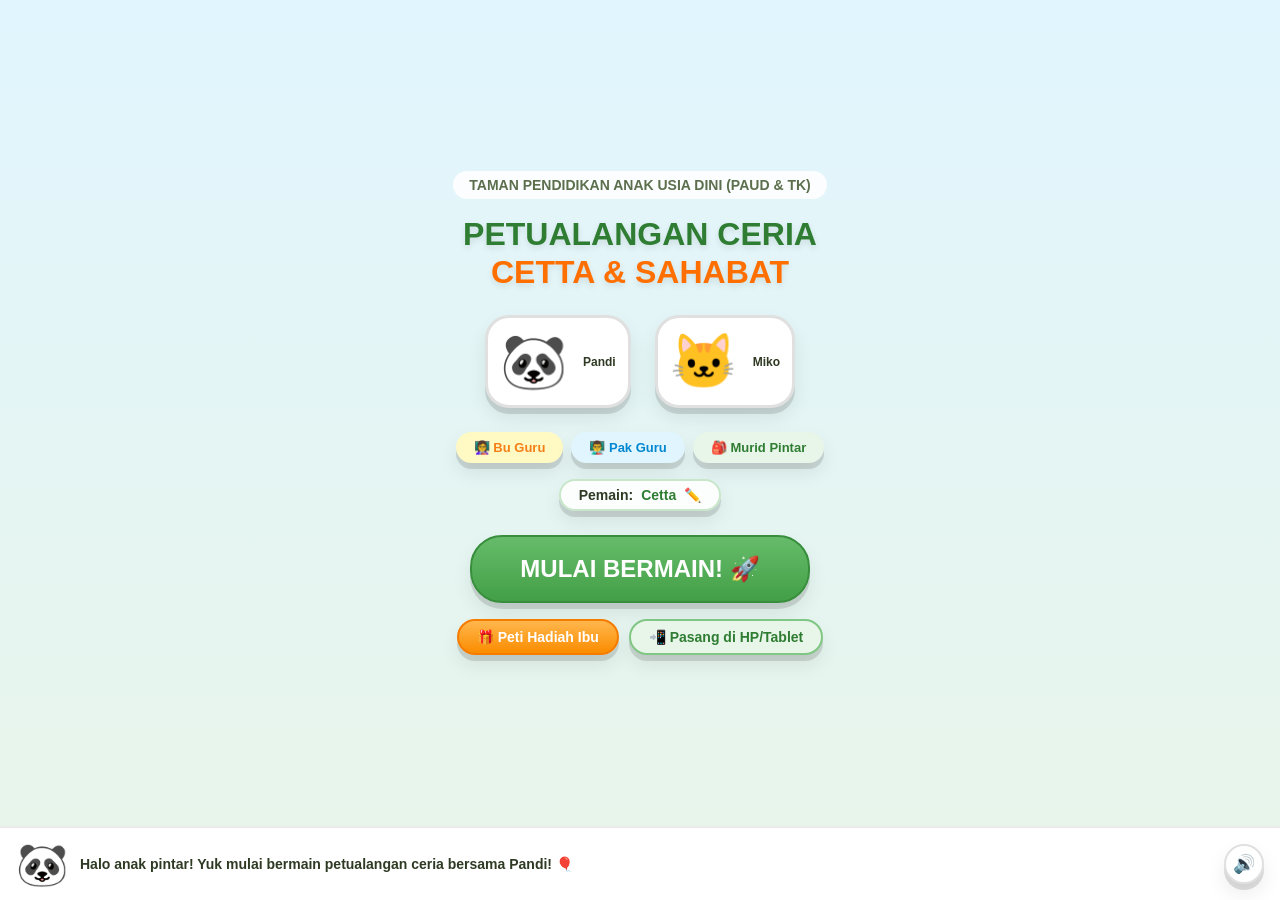
==== index.html @ d20e5449 "feat: add procedural non-repeating Math Ops (Addition & Subtraction) and Interactive Cuckoo Clock st" ====
<!DOCTYPE html>
<html lang="id">
<head>
  <meta charset="UTF-8">
  <meta name="viewport" content="width=device-width, initial-scale=1.0, maximum-scale=1.0, user-scalable=no, viewport-fit=cover">
  <title>Taman Petualangan Ceria Cetta TK</title>
  
  <!-- PWA & Mobile Web App Capabilities -->
  <link rel="manifest" href="manifest.json">
  <meta name="theme-color" content="#4CAF50">
  <meta name="mobile-web-app-capable" content="yes">
  <meta name="apple-mobile-web-app-capable" content="yes">
  <meta name="apple-mobile-web-app-status-bar-style" content="black-translucent">
  <meta name="apple-mobile-web-app-title" content="Cetta TK">
  <link rel="icon" type="image/png" href="icons/icon-192.png">
  <link rel="apple-touch-icon" href="icons/icon-192.png">

  <link rel="stylesheet" href="css/style.css">
  <link rel="stylesheet" href="css/animations.css">
</head>
<body>

  <div id="app-viewport">
    
    <!-- Floating Soap Bubble Layer (Anti-Boredom) -->
    <div id="floating-bubbles-container" class="bubble-layer"></div>

    <!-- ======================================================= -->
    <!-- SCENE 1: TITLE / PINTU GERBANG                          -->
    <!-- ======================================================= -->
    <div id="scene-title" class="scene-view active-scene">
      <div style="flex:1; display:flex; flex-direction:column; align-items:center; justify-content:center; padding:20px; text-align:center; gap:16px;">
        
        <div style="font-size:14px; font-weight:800; color:#5C6F4D; background:rgba(255,255,255,0.85); padding:6px 16px; border-radius:20px;">
          TAMAN PENDIDIKAN ANAK USIA DINI (PAUD & TK)
        </div>

        <h1 style="font-size:32px; font-weight:900; color:#2E7D32; text-shadow:0 3px 6px rgba(0,0,0,0.1); line-height:1.2;">
          PETUALANGAN CERIA<br><span style="color:#FF6F00;">CETTA & SAHABAT</span>
        </h1>

        <!-- Mascot Podium -->
        <div style="display:flex; align-items:center; justify-content:center; gap:24px; margin:8px 0;">
          <div class="squish-btn" style="padding:12px; border-radius:24px; background:#FFF; border:3px solid #E0E0E0;" onclick="switchMascot('pandi')" title="Pilih Pandi si Panda">
            <span style="font-size:54px;">🐼</span><br>
            <span style="font-size:12px; font-weight:800; color:#2E3A23;">Pandi</span>
          </div>
          <div class="squish-btn" style="padding:12px; border-radius:24px; background:#FFF; border:3px solid #E0E0E0;" onclick="switchMascot('miko')" title="Pilih Miko si Kucing">
            <span style="font-size:54px;">🐱</span><br>
            <span style="font-size:12px; font-weight:800; color:#2E3A23;">Miko</span>
          </div>
        </div>

        <!-- Roleplay Selector -->
        <div style="display:flex; gap:8px;">
          <button class="squish-btn btn-pill" style="background:#FFF9C4; color:#F57F17; font-size:13px;" onclick="setPlayerRole('bu_guru')">👩‍🏫 Bu Guru</button>
          <button class="squish-btn btn-pill" style="background:#E1F5FE; color:#0288D1; font-size:13px;" onclick="setPlayerRole('pak_guru')">👨‍🏫 Pak Guru</button>
          <button class="squish-btn btn-pill" style="background:#E8F5E9; color:#2E7D32; font-size:13px;" onclick="setPlayerRole('murid')">🎒 Murid Pintar</button>
        </div>

        <!-- Player Name Card -->
        <div class="squish-btn" style="padding:6px 18px; background:rgba(255,255,255,0.9); border:2px solid #C8E6C9; border-radius:20px; font-size:14px;" onclick="editPlayerName()">
          Pemain: <b class="player-name-text" style="color:#2E7D32;">ALI</b> ✏️
        </div>

        <!-- Big Start Play Button -->
        <button class="squish-btn btn-primary" style="font-size:24px; padding:18px 48px; border-radius:32px; margin-top:8px;" onclick="goToScene('map')">
          MULAI BERMAIN! 🚀
        </button>

        <!-- Bottom Action Buttons (Reward + Install) -->
        <div style="display:flex; gap:10px; flex-wrap:wrap; justify-content:center;">
          <button class="squish-btn btn-reward btn-pill" style="font-size:14px;" onclick="openMotherRewardModal()">
            🎁 Peti Hadiah Ibu
          </button>
          <button id="btn-install-app" class="squish-btn btn-pill" style="font-size:14px; background:#E8F5E9; color:#2E7D32; border:2px solid #81C784;" onclick="triggerAppInstall()">
            📲 Pasang di HP/Tablet
          </button>
        </div>
      </div>
    </div>

    <!-- ======================================================= -->
    <!-- SCENE 2: PETA PETUALANGAN (11 WAHANA + VS)             -->
    <!-- ======================================================= -->
    <div id="scene-map" class="scene-view">
      
      <!-- Header -->
      <div class="game-header">
        <div class="header-left">
          <button class="squish-btn btn-icon" onclick="goToScene('title')" title="Kembali ke Depan">🚪</button>
          <!-- Clickable Kid Profile Card Button -->
          <div id="btn-profile-card-map" class="squish-btn" style="display:flex; align-items:center; gap:8px; background:rgba(255,255,255,0.9); padding:4px 12px; border-radius:18px; border:2px solid #A5D6A7; cursor:pointer;" onclick="openProfileProgressModal()" title="Lihat Rapor Progres Cetta">
            <span class="player-avatar-hud" style="font-size:22px;">🐼</span>
            <div style="text-align:left; line-height:1.1;">
              <div class="player-name-text" style="font-size:13px; font-weight:800; color:#2E7D32;">Cetta</div>
              <div style="font-size:10px; color:#558B2F;">⭐ <span class="hud-stars-clone">18</span> Bintang</div>
            </div>
          </div>
        </div>
        <div class="header-right">
          <button id="hud-screen-timer-btn" class="squish-btn btn-pill" style="font-size:12px; padding:5px 10px; background:#E8F5E9; color:#2E7D32; border:1.5px solid #81C784;" onclick="openScreenTimeModal()" title="Pengaturan Sayang Mata (Waktu Layar)">
            👁️ 15m
          </button>
          <button id="btn-install-map" class="squish-btn btn-pill" style="font-size:12px; padding:5px 12px; background:#E8F5E9; color:#2E7D32; border:1.5px solid #81C784;" onclick="triggerAppInstall()" title="Pasang Aplikasi ke Layar Utama HP">
            📲 Pasang
          </button>
          <div class="squish-btn btn-star-badge" onclick="openProfileProgressModal()" title="Buka Rapor Progres">
            ⭐ <span id="hud-star-count">18</span>
          </div>
        </div>
      </div>

      <!-- Living World Status Bar (Anti-Boredom) -->
      <div class="world-status-bar">
        <div class="world-status-item" id="world-garden-status" onclick="tapGarden()">🌸 Kebun Lv.2</div>
        <div class="world-status-item" id="world-egg-status" onclick="tapLivingEgg()">🥚 Telur Rahasia</div>
        <div class="world-status-item" onclick="tapTreehouse()">🛖 Rumah Pohon</div>
      </div>

      <!-- Active Reward Banner -->
      <div style="margin: 0 16px 8px; font-size:12px; font-weight:700; color:#E65100; text-align:center; background:#FFF3E0; padding:4px 10px; border-radius:12px;">
        🎯 Janji Ibu: <span id="active-reward-display">🍦 Makan Es Krim Bareng</span>
      </div>

      <!-- Scrollable Wahana Grid -->
      <div class="map-scroll-area">
        <!-- New Wahana: Studio Coretan Ceria (Pra-Menulis) -->
        <div class="landmark-card" style="background:#FFF9C4; border:2.5px solid #FBC02D;" onclick="startTracingStudio('hujan')">
          <div class="landmark-icon">✍️</div>
          <div class="landmark-title" style="color:#E65100;">Studio Coretan</div>
          <div class="landmark-count" style="color:#F57F17;">Pra-Tulis & Gambar</div>
        </div>

        <!-- New Wahana: Studio Musik Xilofon Pelangi -->
        <div class="landmark-card" style="background:#FFF3E0; border:2.5px solid #FF9800;" onclick="openMusicStudio()">
          <div class="landmark-icon">🎵</div>
          <div class="landmark-title" style="color:#E65100;">Xilofon Musik</div>
          <div class="landmark-count" style="color:#F57C00;">Lagu Anak & Do-Re-Mi</div>
        </div>

        <!-- New Wahana: Bina Diri Sehat (Gigi & Sabun Busa) -->
        <div class="landmark-card" style="background:#E0F2F1; border:2.5px solid #00897B;" onclick="openHabitsStudio()">
          <div class="landmark-icon">🪥</div>
          <div class="landmark-title" style="color:#00695C;">Bina Diri Sehat</div>
          <div class="landmark-count" style="color:#00796B;">Sikat Gigi & Balon Busa</div>
        </div>

        <!-- New Wahana: Kebun Impian Cetta (Habitat Bintang) -->
        <div class="landmark-card" style="background:#E8F5E9; border:2.5px solid #4CAF50;" onclick="openGardenScene()">
          <div class="landmark-icon">🌸</div>
          <div class="landmark-title" style="color:#2E7D32;">Kebun Impian</div>
          <div class="landmark-count" style="color:#388E3C;">Bunga, Kelinci & Kolam</div>
        </div>

        <!-- New Wahana: Lembar Mewarnai Siap Cetak -->
        <div class="landmark-card" style="background:#FFF8E1; border:2.5px solid #FFB300;" onclick="openPrintSheetsModal()">
          <div class="landmark-icon">🖨️</div>
          <div class="landmark-title" style="color:#E65100;">Cetak Gambar</div>
          <div class="landmark-count" style="color:#F57C00;">Mewarnai Krayon Asli</div>
        </div>

        <!-- New Wahana: Dapur Tambah Kurang (Matematika Konkret) -->
        <div class="landmark-card" style="background:#FFF9C4; border:2.5px solid #FBC02D;" onclick="openMathOpsStudio()">
          <div class="landmark-icon">➕➖</div>
          <div class="landmark-title" style="color:#E65100;">Tambah Kurang</div>
          <div class="landmark-count" style="color:#F57F17;">Buah & Donat Lezat</div>
        </div>

        <!-- New Wahana: Jam Dinding Kukuk (Membaca Jam & Rutinitas) -->
        <div class="landmark-card" style="background:#E8EAF6; border:2.5px solid #5C6BC0;" onclick="openClockStudio()">
          <div class="landmark-icon">⏰</div>
          <div class="landmark-title" style="color:#283593;">Jam Dinding</div>
          <div class="landmark-count" style="color:#3949AB;">Kukuk & Rutinitas</div>
        </div>

        <!-- New Wahana: Dongeng Kiko Sahabat Alam -->
        <div class="landmark-card" style="background:#E1F5FE; border:2.5px solid #29B6F6;" onclick="startStoryBook()">
          <div class="landmark-icon">🌧️</div>
          <div class="landmark-title" style="color:#0277BD;">Dongeng Kiko</div>
          <div class="landmark-count" style="color:#0288D1;">Sahabat Alam</div>
        </div>

        <div class="landmark-card" onclick="startWahana('huruf', 'Kebun Huruf Fonik')">
          <div class="landmark-icon">🔤</div>
          <div class="landmark-title">Huruf Fonik</div>
          <div class="landmark-count">A-Z Balon</div>
        </div>

        <div class="landmark-card" onclick="startWahana('suku', 'Kereta Suku Kata')">
          <div class="landmark-icon">🚂</div>
          <div class="landmark-title">Suku Kata</div>
          <div class="landmark-count">10 Level SAS</div>
        </div>

        <div class="landmark-card" onclick="startWahana('hitung', 'Pohon Berhitung')">
          <div class="landmark-icon">🍎</div>
          <div class="landmark-title">Pohon Hitung</div>
          <div class="landmark-count">50 Soal Apel</div>
        </div>

        <div class="landmark-card" onclick="startWahana('warna', 'Istana Warna Soft')">
          <div class="landmark-icon">🎨</div>
          <div class="landmark-title">Warna Soft</div>
          <div class="landmark-count">16 Warna</div>
        </div>

        <div class="landmark-card" onclick="startWahana('bentuk', 'Bentuk Geometri')">
          <div class="landmark-icon">📐</div>
          <div class="landmark-title">Bentuk Kue</div>
          <div class="landmark-count">7 Bentuk</div>
        </div>

        <div class="landmark-card" onclick="startWahana('hewan', 'Kebun Sahabat Hewan')">
          <div class="landmark-icon">🦁</div>
          <div class="landmark-title">Tebak Hewan</div>
          <div class="landmark-count">45 Suara</div>
        </div>

        <div class="landmark-card" onclick="startWahana('makan', 'Dapur Hewan Makan Apa')">
          <div class="landmark-icon">🥕</div>
          <div class="landmark-title">Makan Apa?</div>
          <div class="landmark-count">10 Hewan</div>
        </div>

        <div class="landmark-card" onclick="startWahana('kendaraan', 'Terminal Kendaraan')">
          <div class="landmark-icon">✈️</div>
          <div class="landmark-title">Kendaraan</div>
          <div class="landmark-count">Darat & Udara</div>
        </div>

        <div class="landmark-card" onclick="startWahana('sayur', 'Sahabat Sayur Sehat')">
          <div class="landmark-icon">🥦</div>
          <div class="landmark-title">Sayur Sehat</div>
          <div class="landmark-count">Pasar Cilik</div>
        </div>

        <div class="landmark-card" onclick="startWahana('islam', 'Bintang Islam Ceria')">
          <div class="landmark-icon">🕌</div>
          <div class="landmark-title">Islam Ceria</div>
          <div class="landmark-count">Rukun & Doa</div>
        </div>

        <div class="landmark-card" onclick="startWahana('langit', 'Teropong Benda Langit')">
          <div class="landmark-icon">🌙</div>
          <div class="landmark-title">Benda Langit</div>
          <div class="landmark-count">Siang & Malam</div>
        </div>
      </div>

      <!-- Big VS Arena Button at Bottom of Map -->
      <div style="padding: 0 16px 12px; display:flex; justify-content:center;">
        <button class="squish-btn btn-primary" style="background:linear-gradient(180deg, #FF5252, #D32F2F); border-color:#B71C1C; width:100%; max-width:400px; padding:14px; font-size:18px;" onclick="startVsBattle()">
          ⚔️ TANDING GELUD VS BOT KIKO! 🤖
        </button>
      </div>

    </div>

    <!-- ======================================================= -->
    <!-- SCENE 3: PANGGUNG WAHANA (DRIVEN BY STAGES.JS)          -->
    <!-- ======================================================= -->
    <div id="scene-play" class="scene-view">
      
      <div class="game-header">
        <div class="header-left">
          <button class="squish-btn btn-icon" onclick="goToScene('map')" title="Kembali ke Peta">🗺️</button>
          <span id="play-title-display" class="header-title">Wahana</span>
        </div>
        <div class="header-right">
          <div class="squish-btn btn-star-badge" onclick="openMotherRewardModal()">
            ⭐ <span class="hud-stars-clone">18</span>
          </div>
        </div>
      </div>

      <!-- Play Stage Canvas -->
      <div id="play-arena-content" class="stage-main-canvas">
        <!-- Content dynamically injected by stages.js -->
      </div>

    </div>

    <!-- ======================================================= -->
    <!-- SCENE 4: ARENA TANDING VS (DRIVEN BY ARENA.JS)         -->
    <!-- ======================================================= -->
    <div id="scene-vs" class="scene-view" style="background:#1A237E; color:#FFF;">
      
      <div class="game-header" style="background:rgba(26,35,126,0.95); border-color:rgba(255,255,255,0.1);">
        <div class="header-left">
          <button class="squish-btn" style="background:#FF5252; color:#FFF; font-weight:800; font-size:13px; padding:7px 14px; border-radius:18px; border:none; cursor:pointer; display:flex; align-items:center; gap:6px; box-shadow:0 3px 6px rgba(0,0,0,0.3);" onclick="exitVsBattleToMap()" title="Kembali ke Peta">
            ⬅️ Keluar
          </button>
          <span style="color:#FFF; font-weight:800; font-size:16px; margin-left:6px;">⚔️ Arena Tanding</span>
        </div>
        <div class="header-right">
          <span id="vs-round-badge" class="stage-progress-badge" style="background:#3949AB; color:#FFF;">RONDE 1 / 5</span>
        </div>
      </div>

      <!-- Quick Timer Setting Bar (Atur Waktu Santai / Cepat) -->
      <div style="background:rgba(255,255,255,0.08); margin:8px 16px 0; padding:6px 14px; border-radius:14px; display:flex; align-items:center; justify-content:space-between; flex-wrap:wrap; gap:8px;">
        <div style="font-size:13px; font-weight:700; color:#E0E0E0; display:flex; align-items:center; gap:6px;">
          ⏱️ Sisa: <span id="vs-timer-text" style="color:#69F0AE; font-size:15px; font-weight:900;">15 Detik</span>
        </div>
        <button class="squish-btn" style="background:#3949AB; color:#FFF; font-size:12px; font-weight:800; padding:5px 12px; border-radius:12px; border:1px solid #5C6BC0; cursor:pointer;" onclick="cycleVsDuration()" title="Klik untuk ubah kecepatan waktu">
          Atur Waktu: <span id="vs-duration-badge">15s (Santai) 🟢</span> 🔄
        </button>
      </div>

      <!-- Bot Kiko Score Banner -->
      <div style="background:rgba(255,255,255,0.1); margin:10px 16px; padding:10px 16px; border-radius:18px; display:flex; align-items:center; justify-content:space-between;">
        <div style="display:flex; align-items:center; gap:10px;">
          <span style="font-size:36px;">🤖</span>
          <div>
            <div style="font-weight:800; font-size:15px;">Bot Kiko</div>
            <div style="font-size:11px; opacity:0.8;">Lawan Komputer Ramah</div>
          </div>
        </div>
        <div style="font-size:26px; font-weight:900; color:#FFD54F;">
          Skor: <span id="vs-bot-score">0</span>
        </div>
      </div>

      <!-- Timer Bar -->
      <div style="width:calc(100% - 32px); height:10px; background:rgba(255,255,255,0.2); border-radius:5px; margin:0 16px; overflow:hidden;">
        <div id="vs-timer-bar" style="width:100%; height:100%; background:#00E676; border-radius:5px;"></div>
      </div>

      <!-- Question Card -->
      <div class="stage-main-canvas">
        <div class="stage-question-card" style="background:#283593; border-color:#3949AB; color:#FFF;">
          <div id="vs-question-text" style="font-size:22px; font-weight:800; text-align:center;">
            MA ditambah TA dibaca apa?
          </div>
          <div id="vs-answers-grid" class="options-grid" style="margin-top:10px;">
            <!-- Rendered by arena.js -->
          </div>
        </div>
      </div>

      <!-- Player Score Banner -->
      <div style="background:rgba(255,255,255,0.1); margin:10px 16px 10px; padding:10px 16px; border-radius:18px; display:flex; align-items:center; justify-content:space-between;">
        <div style="display:flex; align-items:center; gap:10px;">
          <span style="font-size:36px;">🐼</span>
          <div>
            <div id="vs-player-name-hud" style="font-weight:800; font-size:15px;">ALI</div>
            <div style="font-size:11px; opacity:0.8;">Pemain Juara 🏆</div>
          </div>
        </div>
        <div style="font-size:26px; font-weight:900; color:#00E676;">
          Skor: <span id="vs-player-score">0</span>
        </div>
      </div>

      <!-- Bottom Emergency Exit Button -->
      <div style="display:flex; justify-content:center; margin:0 16px 14px;">
        <button class="squish-btn" style="background:rgba(255,255,255,0.12); color:#ECEFF1; font-size:13px; font-weight:700; padding:8px 18px; border-radius:16px; border:1px solid rgba(255,255,255,0.25); cursor:pointer;" onclick="exitVsBattleToMap()">
          🏁 Selesai & Kembali ke Peta
        </button>
      </div>

    </div>

    <!-- ======================================================= -->
    <!-- SCENE 5: STUDIO CORETAN CERIA (PRA-MENULIS & GAMBAR)    -->
    <!-- ======================================================= -->
    <div id="scene-tracing" class="scene-view" style="background:#FFFDE7;">
      
      <div class="game-header" style="background:rgba(255,253,231,0.95); border-color:rgba(0,0,0,0.06);">
        <div class="header-left">
          <button class="squish-btn btn-icon" onclick="exitTracingToMap()" title="Kembali ke Peta">🗺️</button>
          <span style="font-weight:800; font-size:16px; color:#E65100;">✍️ Studio Coretan</span>
        </div>
        <div class="header-right">
          <button class="squish-btn btn-pill" style="background:#FFE082; color:#E65100; font-size:12px; font-weight:800; padding:5px 12px;" onclick="clearTracingCanvas()">
            🧹 Bersihkan
          </button>
          <div class="squish-btn btn-star-badge" onclick="openMotherRewardModal()">
            ⭐ <span class="hud-stars-clone">18</span>
          </div>
        </div>
      </div>

      <!-- Horizontal Shape/Lesson Tabs -->
      <div style="display:flex; gap:8px; overflow-x:auto; padding:8px 16px; scrollbar-width:none; -webkit-overflow-scrolling:touch;">
        <button class="tracing-tab-btn tab-active" data-lesson="hujan" onclick="selectTracingLesson('hujan')">🌧️ Hujan (Tegak)</button>
        <button class="tracing-tab-btn" data-lesson="jalan" onclick="selectTracingLesson('jalan')">🚗 Mobil (Datar)</button>
        <button class="tracing-tab-btn" data-lesson="ombak" onclick="selectTracingLesson('ombak')">🐬 Ombak (Lengkung)</button>
        <button class="tracing-tab-btn" data-lesson="kotak" onclick="selectTracingLesson('kotak')">🎁 Kotak Kado</button>
        <button class="tracing-tab-btn" data-lesson="segitiga" onclick="selectTracingLesson('segitiga')">🔺 Segitiga</button>
        <button class="tracing-tab-btn" data-lesson="bintang" onclick="selectTracingLesson('bintang')">⭐ Bintang</button>
        <button class="tracing-tab-btn" data-lesson="bebas" onclick="selectTracingLesson('bebas')">🎨 Coret Bebas</button>
      </div>

      <!-- Instruction / Subtitle Bar -->
      <div style="margin:0 16px 6px; padding:6px 12px; background:rgba(255,255,255,0.85); border-radius:14px; display:flex; align-items:center; justify-content:space-between;">
        <div style="font-size:13px; font-weight:800; color:#424242;">
          <span id="tracing-lesson-title">Garis Hujan (Tegak)</span>: <span id="tracing-lesson-sub" style="font-weight:600; color:#757575;">Bantu rintik hujan turun!</span>
        </div>
        <button class="squish-btn" style="background:transparent; border:none; font-size:18px; cursor:pointer;" onclick="if(TRACING_LESSONS[tracingState.currentLesson]) speakNatural(TRACING_LESSONS[tracingState.currentLesson].speech)">🔊</button>
      </div>

      <!-- Canvas Drawing Stage -->
      <div style="padding:0 16px; flex:1; display:flex; flex-direction:column; min-height:0;">
        <div id="tracing-canvas-box">
          <canvas id="tracing-guide-canvas"></canvas>
          <canvas id="tracing-draw-canvas"></canvas>
        </div>
      </div>

      <!-- Color Palette & Tools Bar -->
      <div style="display:flex; align-items:center; justify-content:space-between; padding:8px 16px 12px; gap:8px;">
        <div style="display:flex; gap:8px; align-items:center; overflow-x:auto; padding:2px;">
          <div class="palette-color-btn color-active" style="background:#FF5252;" onclick="selectTracingColor('#FF5252', this)" title="Merah"></div>
          <div class="palette-color-btn" style="background:#FF9800;" onclick="selectTracingColor('#FF9800', this)" title="Oranye"></div>
          <div class="palette-color-btn" style="background:#FFEB3B;" onclick="selectTracingColor('#FFEB3B', this)" title="Kuning"></div>
          <div class="palette-color-btn" style="background:#4CAF50;" onclick="selectTracingColor('#4CAF50', this)" title="Hijau"></div>
          <div class="palette-color-btn" style="background:#2196F3;" onclick="selectTracingColor('#2196F3', this)" title="Biru"></div>
          <div class="palette-color-btn" style="background:#9C27B0;" onclick="selectTracingColor('#9C27B0', this)" title="Ungu"></div>
          <div class="palette-color-btn" style="background:linear-gradient(135deg, red, yellow, green, blue);" onclick="selectTracingColor('rainbow', this)" title="Pelangi Ajaib"></div>
        </div>

        <button class="squish-btn btn-primary btn-pill" style="font-size:13px; padding:8px 16px; white-space:nowrap;" onclick="nextTracingLesson()">
          Lanjut ➡️
        </button>
      </div>

    </div>

    <!-- ======================================================= -->
    <!-- SCENE 6: POJOK DONGENG SAHABAT ALAM (LIVING STORYBOOK)  -->
    <!-- ======================================================= -->
    <div id="scene-story" class="scene-view" style="background:#E0F7FA;">
      
      <div class="game-header" style="background:rgba(224,247,250,0.95); border-color:rgba(0,0,0,0.06);">
        <div class="header-left">
          <button class="squish-btn btn-icon" onclick="exitStoryToMap()" title="Kembali ke Peta">🗺️</button>
          <span id="story-header-title" style="font-weight:800; font-size:16px; color:#00695C;">📖 Dongeng Sahabat Alam</span>
        </div>
        <div class="header-right">
          <span id="story-page-badge" class="stage-progress-badge" style="background:#00897B; color:#FFF;">BAB 1 / 4</span>
        </div>
      </div>

      <!-- Story Interactive Canvas -->
      <div style="padding:10px 16px 0; flex:1; display:flex; flex-direction:column; min-height:0;">
        <div id="story-interactive-canvas">
          <!-- Dynamically populated by js/story.js -->
        </div>
      </div>

      <!-- Narrative Story Text Card -->
      <div id="story-narrative-card" style="background:#FFFFFF; margin:10px 16px; padding:12px 16px; border-radius:20px; box-shadow:0 4px 14px rgba(0,0,0,0.06); border:2px solid #B2EBF2;">
        <div id="story-chapter-title" style="font-size:16px; font-weight:800; color:#00695C; margin-bottom:4px;">
          Kiko Meluncur dari Awan
        </div>
        <div id="story-narrative-text" style="font-size:14px; color:#37474F; line-height:1.5;">
          Di langit biru yang tinggi, Kiko si Rintik Hujan melambaikan tangan...
        </div>
      </div>

      <!-- Story Navigation Bar -->
      <div id="story-nav-bar" style="display:flex; align-items:center; justify-content:space-between; padding:0 16px 14px; gap:8px;">
        <button class="squish-btn btn-pill" style="background:#ECEFF1; color:#455A64; font-size:14px; padding:8px 16px;" onclick="prevStoryChapter()">
          ⬅️ Sebelum
        </button>
        <button class="squish-btn btn-pill" style="background:#FFF3E0; color:#E65100; font-size:14px; padding:8px 16px; font-weight:800;" onclick="openStoryShelf()">
          📚 Rak Buku
        </button>
        <button class="squish-btn btn-pill" style="background:#E0F2F1; color:#00695C; font-size:14px; padding:8px 16px; font-weight:800;" onclick="readStoryAloud()">
          🔊 Suara
        </button>
        <button id="btn-story-next" class="squish-btn btn-primary btn-pill" style="font-size:14px; padding:8px 18px;" onclick="nextStoryChapter()">
          Lanjut ➡️
        </button>
      </div>

    </div>

    <!-- ======================================================= -->
    <!-- SCENE 7: STUDIO MUSIK XILOFON PELANGI                   -->
    <!-- ======================================================= -->
    <div id="scene-music" class="scene-view" style="background:#FFFDE7;">
      
      <div class="game-header" style="background:rgba(255,253,231,0.95); border-color:rgba(0,0,0,0.06);">
        <div class="header-left">
          <button class="squish-btn btn-icon" onclick="exitMusicToMap()" title="Kembali ke Peta">🗺️</button>
          <span style="font-weight:800; font-size:16px; color:#E65100;">🎵 Xilofon Pelangi</span>
        </div>
        <div class="header-right">
          <div class="squish-btn btn-star-badge" onclick="openProfileProgressModal()" title="Buka Rapor Progres">
            ⭐ <span class="hud-stars-clone">18</span>
          </div>
        </div>
      </div>

      <!-- Scrollable Stage Container -->
      <div style="padding:10px 16px 20px; flex:1; display:flex; flex-direction:column; overflow-y:auto; -webkit-overflow-scrolling:touch;">
        <div id="music-stage-container">
          <!-- Dynamically populated by js/music.js -->
        </div>
      </div>

    </div>

    <!-- ======================================================= -->
    <!-- SCENE 8: BINA DIRI SEHAT (GIGI & BUSA SABUN)            -->
    <!-- ======================================================= -->
    <div id="scene-habits" class="scene-view" style="background:#E0F7FA;">
      
      <div class="game-header" style="background:rgba(224,247,250,0.95); border-color:rgba(0,0,0,0.06);">
        <div class="header-left">
          <button class="squish-btn btn-icon" onclick="exitHabitsToMap()" title="Kembali ke Peta">🗺️</button>
          <span style="font-weight:800; font-size:16px; color:#00695C;">🪥 Bina Diri Sehat</span>
        </div>
        <div class="header-right">
          <div class="squish-btn btn-star-badge" onclick="openProfileProgressModal()" title="Buka Rapor Progres">
            ⭐ <span class="hud-stars-clone">18</span>
          </div>
        </div>
      </div>

      <!-- Scrollable Stage Container -->
      <div style="padding:10px 16px 20px; flex:1; display:flex; flex-direction:column; overflow-y:auto; -webkit-overflow-scrolling:touch;">
        <div id="habits-stage-container">
          <!-- Dynamically populated by js/habits.js -->
        </div>
      </div>

    </div>

    <!-- ======================================================= -->
    <!-- SCENE 9: KEBUN IMPIAN CETTA (HABITAT REWARD BINTANG)    -->
    <!-- ======================================================= -->
    <div id="scene-garden" class="scene-view" style="background:#E8F5E9;">
      
      <div class="game-header" style="background:rgba(232,245,233,0.95); border-color:rgba(0,0,0,0.06);">
        <div class="header-left">
          <button class="squish-btn btn-icon" onclick="exitGardenToMap()" title="Kembali ke Peta">🗺️</button>
          <span style="font-weight:800; font-size:16px; color:#2E7D32;">🌸 Kebun Impian Cetta</span>
        </div>
        <div class="header-right">
          <button class="squish-btn btn-pill" style="font-size:12px; padding:5px 10px; background:#FFF3E0; color:#E65100; border:1.5px solid #FFB74D; font-weight:800;" onclick="openPrintSheetsModal()">
            🖨️ Cetak
          </button>
          <div class="squish-btn btn-star-badge" onclick="openProfileProgressModal()" title="Buka Rapor Progres">
            ⭐ <span class="hud-stars-clone">18</span>
          </div>
        </div>
      </div>

      <!-- Scrollable Stage Container -->
      <div style="padding:10px 16px 20px; flex:1; display:flex; flex-direction:column; overflow-y:auto; -webkit-overflow-scrolling:touch;">
        <div id="garden-stage-container">
          <!-- Dynamically populated by js/garden.js -->
        </div>
      </div>

    </div>

    <!-- ======================================================= -->
    <!-- SCENE 10: SAYANG MATA (SCREEN TIME REST OVERLAY)        -->
    <!-- ======================================================= -->
    <div id="scene-eye-rest" class="scene-view" style="background:linear-gradient(180deg, #0D47A1, #1A237E); color:#FFF; overflow-y:auto;">
      <div id="eye-rest-container" style="flex:1; display:flex; flex-direction:column; justify-content:center; padding:16px;">
        <!-- Dynamically populated by js/screentime.js -->
      </div>
    </div>

    <!-- ======================================================= -->
    <!-- SCENE 11: DAPUR MATEMATIKA TAMBAH & KURANG KONKRET      -->
    <!-- ======================================================= -->
    <div id="scene-math-ops" class="scene-view" style="background:#FFFDE7;">
      <div class="game-header" style="background:rgba(255,253,231,0.95); border-color:rgba(0,0,0,0.06);">
        <div class="header-left">
          <button class="squish-btn btn-icon" onclick="exitMathOpsToMap()" title="Kembali ke Peta">🗺️</button>
          <span style="font-weight:800; font-size:16px; color:#E65100;">➕➖ Dapur Tambah Kurang</span>
        </div>
        <div class="header-right">
          <div class="squish-btn btn-star-badge" onclick="openProfileProgressModal()" title="Buka Rapor Progres">
            ⭐ <span class="hud-stars-clone">18</span>
          </div>
        </div>
      </div>

      <div style="padding:10px 16px 20px; flex:1; display:flex; flex-direction:column; overflow-y:auto; -webkit-overflow-scrolling:touch;">
        <div id="math-ops-stage-container">
          <!-- Dynamically populated by js/math-ops.js -->
        </div>
      </div>
    </div>

    <!-- ======================================================= -->
    <!-- SCENE 12: JAM DINDING KUKUK CETTA (MEMBACA JAM)        -->
    <!-- ======================================================= -->
    <div id="scene-clock" class="scene-view" style="background:#E8EAF6;">
      <div class="game-header" style="background:rgba(232,234,246,0.95); border-color:rgba(0,0,0,0.06);">
        <div class="header-left">
          <button class="squish-btn btn-icon" onclick="exitClockToMap()" title="Kembali ke Peta">🗺️</button>
          <span style="font-weight:800; font-size:16px; color:#283593;">⏰ Jam Dinding Kukuk</span>
        </div>
        <div class="header-right">
          <div class="squish-btn btn-star-badge" onclick="openProfileProgressModal()" title="Buka Rapor Progres">
            ⭐ <span class="hud-stars-clone">18</span>
          </div>
        </div>
      </div>

      <div style="padding:10px 16px 20px; flex:1; display:flex; flex-direction:column; overflow-y:auto; -webkit-overflow-scrolling:touch;">
        <div id="clock-stage-container">
          <!-- Dynamically populated by js/clock.js -->
        </div>
      </div>
    </div>

    <!-- ======================================================= -->
    <!-- MASCOT DIALOGUE BOTTOM BAR (SHARED ACROSS ALL SCENES)   -->
    <!-- ======================================================= -->
    <div class="mascot-bottom-bar">
      <!-- Clickable Mascot Avatar for Tickle/Giggle Physics -->
      <div id="main-mascot-avatar" class="mascot-avatar" onclick="tickleMascot()" title="Colek Pandi/Miko!">
        🐼
      </div>
      <div id="mascot-speech-text" class="mascot-speech-bubble">
        Halo anak pintar! Yuk mulai bermain petualangan ceria bersama Pandi! 🎈
      </div>
      <button class="squish-btn btn-icon" style="width:40px; height:40px; font-size:18px;" onclick="speakNatural(document.getElementById('mascot-speech-text').textContent)" title="Ulangi Suara">
        🔊
      </button>
    </div>

    <!-- ======================================================= -->
    <!-- MODALS                                                  -->
    <!-- ======================================================= -->
    
    <!-- Modal: Janji Hadiah Ibu -->
    <div id="modal-mother-reward" class="game-modal-overlay">
      <div class="game-modal-card">
        <div style="font-size:48px;">🎁</div>
        <h2 style="font-size:22px; color:#E65100;">Peti Janji Hadiah Ibu</h2>
        <p style="font-size:14px; color:#5C6F4D;">
          Pilih hadiah nyata yang disepakati bersama Ibu saat bintangmu penuh:
        </p>

        <div style="display:flex; flex-direction:column; gap:10px; margin:8px 0;">
          <button class="squish-btn" style="padding:12px; font-size:15px; background:#FFF3E0; border:2px solid #FFE0B2; text-align:left;" onclick="selectMotherReward('🍦 Makan Es Krim Bareng Ibu')">
            🍦 Makan Es Krim Bareng Ibu
          </button>
          <button class="squish-btn" style="padding:12px; font-size:15px; background:#E8F5E9; border:2px solid #C8E6C9; text-align:left;" onclick="selectMotherReward('🚴 Naik Sepeda Sore Hari Bareng Ayah')">
            🚴 Naik Sepeda Sore Bareng Ayah
          </button>
          <button class="squish-btn" style="padding:12px; font-size:15px; background:#E1F5FE; border:2px solid #B3E5FC; text-align:left;" onclick="selectMotherReward('📖 Dibacakan 1 Buku Dongeng Favorit')">
            📖 Dibacakan 1 Buku Dongeng
          </button>
          <button class="squish-btn" style="padding:12px; font-size:15px; background:#FCE4EC; border:2px solid #F8BBD0; text-align:left;" onclick="selectMotherReward('🤗 Pelukan Hangat & Cium Sayang 10 Detik')">
            🤗 Pelukan Hangat 10 Detik
          </button>
        </div>

        <button class="squish-btn btn-pill" style="background:#EEE;" onclick="closeMotherRewardModal()">Tutup</button>
      </div>
    </div>

    <!-- Modal: Victory Round Complete -->
    <div id="modal-victory" class="game-modal-overlay" onclick="if(event.target === this) exitWahanaToMap()">
      <div class="game-modal-card" style="position:relative;">
        <button onclick="exitWahanaToMap()" style="position:absolute; top:12px; right:12px; width:36px; height:36px; border-radius:50%; background:#FF5252; color:#FFF; font-size:18px; font-weight:900; border:none; cursor:pointer; box-shadow:0 2px 6px rgba(0,0,0,0.2); display:flex; align-items:center; justify-content:center;">✕</button>
        <div style="font-size:62px;">🎉 ⭐⭐⭐</div>
        <h2 style="font-size:24px; color:#2E7D32;">HEBAT SEKALI!</h2>
        <p style="font-size:16px; color:#2E3A23;">
          Kamu berhasil menyelesaikan wahana ini dan mendapatkan <b style="color:#F57F17;">3 Bintang Emas</b>!
        </p>
        <div style="display:flex; gap:12px; justify-content:center; margin-top:8px; flex-wrap:wrap;">
          <button class="squish-btn btn-pill" style="background:#E1F5FE; color:#0288D1; font-weight:800; padding:12px 20px; font-size:16px;" onclick="replayCurrentWahana()">Main Lagi 🔄</button>
          <button class="squish-btn btn-primary btn-pill" style="padding:12px 20px; font-size:16px;" onclick="exitWahanaToMap()">Peta Wahana 🗺️</button>
        </div>
      </div>
    </div>

    <!-- Modal: VS Battle Finish -->
    <div id="modal-vs-finish" class="game-modal-overlay" onclick="if(event.target === this) exitVsBattleToMap()">
      <div class="game-modal-card" style="position:relative;">
        <button onclick="exitVsBattleToMap()" style="position:absolute; top:12px; right:12px; width:36px; height:36px; border-radius:50%; background:#FF5252; color:#FFF; font-size:18px; font-weight:900; border:none; cursor:pointer; box-shadow:0 2px 6px rgba(0,0,0,0.2); display:flex; align-items:center; justify-content:center;">✕</button>
        <div style="font-size:62px;">🏆 🎆</div>
        <h2 id="vs-finish-title" style="font-size:24px; color:#FF6F00;">KAMU JUARANYA!</h2>
        <p id="vs-finish-sub" style="font-size:16px; color:#2E3A23; font-weight:800;"></p>
        <div style="display:flex; gap:12px; justify-content:center; margin-top:8px; flex-wrap:wrap;">
          <button class="squish-btn btn-pill" style="background:#E1F5FE; color:#0288D1; font-weight:800; padding:12px 20px; font-size:16px;" onclick="startVsBattle()">Tanding Lagi ⚔️</button>
          <button class="squish-btn btn-primary btn-pill" style="padding:12px 20px; font-size:16px;" onclick="exitVsBattleToMap()">Peta Wahana 🗺️</button>
        </div>
      </div>
    </div>

    <!-- Modal: Panduan Pasang di HP/Tablet -->
    <div id="modal-install-guide" class="game-modal-overlay">
      <div class="game-modal-card">
        <div style="font-size:52px;">📲 🐼</div>
        <h2 style="font-size:22px; color:#2E7D32;">Pasang Cetta TK di Layar HP</h2>
        <div style="font-size:14px; color:#2E3A23; text-align:left; line-height:1.5; background:#F1F8E9; padding:14px; border-radius:18px; border:1.5px solid #C8E6C9;">
          <b>🤖 Untuk HP & Tablet Android:</b><br>
          1. Tekan tombol titik tiga (<b>⋮</b>) di pojok kanan atas browser Chrome.<br>
          2. Pilih menu <b>"Instal Aplikasi"</b> atau <b>"Tambahkan ke Layar Utama"</b>.<br>
          3. Ikon Pandi Cetta langsung muncul di layar HP dan siap dimainkan tanpa kuota internet!<br><br>
          <b>🍎 Untuk iPad & iPhone (iOS):</b><br>
          1. Buka di browser Safari.<br>
          2. Tekan tombol <b>Bagikan (Share ⎋)</b> di bawah layar.<br>
          3. Geser ke bawah, pilih <b>"Tambahkan ke Layar Utama ➕"</b>.
        </div>
        <button class="squish-btn btn-primary btn-pill" onclick="closeInstallGuide()">Siap, Saya Paham! 👍</button>
      </div>
    </div>

    <!-- Modal: Tracing Lesson Finish -->
    <div id="modal-tracing-finish" class="game-modal-overlay" onclick="if(event.target === this) closeTracingFinishModal()">
      <div class="game-modal-card" style="position:relative;">
        <button onclick="closeTracingFinishModal()" style="position:absolute; top:12px; right:12px; width:36px; height:36px; border-radius:50%; background:#FF5252; color:#FFF; font-size:18px; font-weight:900; border:none; cursor:pointer;">✕</button>
        <div style="font-size:62px;">✨ 🎨 ✨</div>
        <h2 id="tracing-finish-title" style="font-size:22px; color:#E65100;">HOREEE! BENTUK SELESAI!</h2>
        <p style="font-size:15px; color:#2E3A23;">
          Garismu halus dan rapi sekali! Kamu mendapatkan <b style="color:#F57F17;">3 Bintang Emas</b>!
        </p>
        <div style="display:flex; gap:10px; justify-content:center; margin-top:8px; flex-wrap:wrap;">
          <button class="squish-btn btn-primary btn-pill" style="padding:12px 20px; font-size:15px;" onclick="nextTracingLesson()">Bentuk Berikutnya ➡️</button>
          <button class="squish-btn btn-pill" style="background:#E8F5E9; color:#2E7D32; padding:12px 20px; font-size:15px;" onclick="closeTracingFinishModal()">Warnai Sendiri 🎨</button>
          <button class="squish-btn btn-pill" style="background:#ECEFF1; color:#455A64; padding:12px 20px; font-size:15px;" onclick="exitTracingToMap()">Peta Wahana 🗺️</button>
        </div>
      </div>
    </div>

    <!-- Modal: Story Finish -->
    <div id="modal-story-finish" class="game-modal-overlay" onclick="if(event.target === this) closeStoryFinishModal()">
      <div class="game-modal-card" style="position:relative;">
        <button onclick="closeStoryFinishModal()" style="position:absolute; top:12px; right:12px; width:36px; height:36px; border-radius:50%; background:#FF5252; color:#FFF; font-size:18px; font-weight:900; border:none; cursor:pointer;">✕</button>
        <div style="font-size:62px;">🏅 🌊 🐬</div>
        <h2 style="font-size:22px; color:#00695C;">PAHLAWAN PENJAGA ALAM!</h2>
        <p style="font-size:15px; color:#2E3A23;">
          Kiko si Rintik Hujan berterima kasih padamu karena sudah menjaga sungai tetap bersih! Kamu mendapatkan <b style="color:#F57F17;">5 Bintang Emas</b>!
        </p>
        <div style="display:flex; gap:10px; justify-content:center; margin-top:8px; flex-wrap:wrap;">
          <button class="squish-btn btn-primary btn-pill" style="padding:12px 20px; font-size:15px;" onclick="startStoryBook()">Baca Lagi dari Awal 🔄</button>
          <button class="squish-btn btn-pill" style="background:#ECEFF1; color:#455A64; padding:12px 20px; font-size:15px;" onclick="exitStoryToMap()">Peta Wahana 🗺️</button>
        </div>
      </div>
    </div>

    <!-- Modal: Rapor Progres Belajar Anak (Login/Profil) -->
    <div id="modal-profile-report" class="game-modal-overlay" onclick="if(event.target === this) closeProfileProgressModal()">
      <div class="game-modal-card" style="position:relative; max-width:420px; text-align:center;">
        <button onclick="closeProfileProgressModal()" style="position:absolute; top:12px; right:12px; width:36px; height:36px; border-radius:50%; background:#FF5252; color:#FFF; font-size:18px; font-weight:900; border:none; cursor:pointer;">✕</button>
        
        <!-- Big Avatar & Name -->
        <div style="margin-top:6px;">
          <div id="report-avatar-big" style="font-size:68px; filter:drop-shadow(0 4px 8px rgba(0,0,0,0.15));">🐼</div>
          <h2 id="report-name-big" style="font-size:24px; color:#2E7D32; margin:4px 0 2px;">Cetta</h2>
          <span id="report-age-tag" style="background:#E8F5E9; color:#2E7D32; font-size:12px; font-weight:800; padding:4px 12px; border-radius:12px;">TK-A (4-5 Tahun)</span>
        </div>

        <!-- Star Summary Card -->
        <div style="background:#FFF9C4; padding:12px; border-radius:18px; border:2px solid #FFE082; display:flex; align-items:center; justify-content:space-around; margin:10px 0;">
          <div>
            <div style="font-size:11px; font-weight:800; color:#F57F17;">TOTAL BINTANG</div>
            <div style="font-size:28px; font-weight:900; color:#E65100;">⭐ <span id="report-stars-count">18</span></div>
          </div>
          <div>
            <div style="font-size:11px; font-weight:800; color:#0288D1;">STATUS LEVEL</div>
            <div style="font-size:16px; font-weight:900; color:#01579B;">Bintang Rajin 🌟</div>
          </div>
        </div>

        <!-- Badges Earned -->
        <div style="text-align:left;">
          <div style="font-size:12px; font-weight:800; color:#5C6F4D; margin-bottom:6px;">LENCANA PRESTASI:</div>
          <div id="report-badges-list" style="display:flex; flex-wrap:wrap; gap:6px;">
            <span style="background:#FFF9C4; color:#F57F17; font-size:12px; font-weight:800; padding:6px 12px; border-radius:14px; border:1px solid #FFE082;">⭐ Bintang Rajin</span>
          </div>
        </div>

        <!-- Sibling / Child Switcher -->
        <div style="text-align:left; margin-top:10px; border-top:1.5px dashed #E0E0E0; padding-top:10px;">
          <div style="font-size:12px; font-weight:800; color:#5C6F4D; margin-bottom:6px;">GANTI PEMAIN / ANAK:</div>
          <div id="report-siblings-list" style="display:flex; flex-wrap:wrap; gap:8px;"></div>
        </div>

        <!-- Action Buttons -->
        <div style="display:flex; gap:10px; justify-content:center; margin-top:12px; flex-wrap:wrap;">
          <button class="squish-btn btn-pill" style="background:#E1F5FE; color:#0288D1; font-weight:800; font-size:13px; padding:10px 16px;" onclick="openEditProfileForm()">
            ✏️ Ubah Nama / Avatar
          </button>
          <button class="squish-btn btn-primary btn-pill" style="font-size:13px; padding:10px 20px;" onclick="closeProfileProgressModal()">
            Tutup 👍
          </button>
        </div>

      </div>
    </div>

    <!-- Modal: Form Ubah / Tambah Profil Anak -->
    <div id="modal-edit-profile" class="game-modal-overlay" onclick="if(event.target === this) closeEditProfileForm()">
      <div class="game-modal-card" style="position:relative; max-width:400px; text-align:center;">
        <button onclick="closeEditProfileForm()" style="position:absolute; top:12px; right:12px; width:36px; height:36px; border-radius:50%; background:#FF5252; color:#FFF; font-size:18px; font-weight:900; border:none; cursor:pointer;">✕</button>
        
        <h2 style="font-size:22px; color:#2E7D32; margin-bottom:6px;">Kartu Profil Anak 🌟</h2>
        <p style="font-size:13px; color:#616161; margin-bottom:12px;">Tulis nama panggilan dan pilih hewan kesukaan:</p>

        <!-- Input Name -->
        <div style="text-align:left; margin-bottom:12px;">
          <label style="font-size:12px; font-weight:800; color:#2E7D32;">Nama Anak:</label>
          <input id="edit-profile-name-input" type="text" maxlength="15" placeholder="Contoh: Cetta" style="width:100%; padding:12px 14px; border-radius:16px; border:2px solid #81C784; font-size:16px; font-weight:800; color:#1B5E20; outline:none; text-align:center; margin-top:4px;">
        </div>

        <!-- Select Age Group -->
        <div style="text-align:left; margin-bottom:12px;">
          <label style="font-size:12px; font-weight:800; color:#2E7D32;">Kelompok Usia:</label>
          <select id="edit-profile-age-select" style="width:100%; padding:10px; border-radius:14px; border:2px solid #C8E6C9; font-size:14px; font-weight:700; color:#37474F; margin-top:4px;">
            <option value="PAUD (3-4 Tahun)">PAUD (3-4 Tahun)</option>
            <option value="TK-A (4-5 Tahun)" selected>TK-A (4-5 Tahun)</option>
            <option value="TK-B (5-6 Tahun)">TK-B (5-6 Tahun)</option>
          </select>
        </div>

        <!-- Choose Avatar -->
        <div style="text-align:left; margin-bottom:16px;">
          <label style="font-size:12px; font-weight:800; color:#2E7D32;">Pilih Karakter Avatar:</label>
          <div style="display:grid; grid-template-columns:repeat(4, 1fr); gap:8px; margin-top:6px;">
            <button class="avatar-option-btn squish-btn" data-avatar="🐼" onclick="selectAvatarOption('🐼')" style="font-size:32px; padding:6px; border-radius:16px; border:2px solid #E0E0E0; background:#FFF; cursor:pointer;">🐼</button>
            <button class="avatar-option-btn squish-btn" data-avatar="🐱" onclick="selectAvatarOption('🐱')" style="font-size:32px; padding:6px; border-radius:16px; border:2px solid #E0E0E0; background:#FFF; cursor:pointer;">🐱</button>
            <button class="avatar-option-btn squish-btn" data-avatar="🦁" onclick="selectAvatarOption('🦁')" style="font-size:32px; padding:6px; border-radius:16px; border:2px solid #E0E0E0; background:#FFF; cursor:pointer;">🦁</button>
            <button class="avatar-option-btn squish-btn" data-avatar="🐰" onclick="selectAvatarOption('🐰')" style="font-size:32px; padding:6px; border-radius:16px; border:2px solid #E0E0E0; background:#FFF; cursor:pointer;">🐰</button>
            <button class="avatar-option-btn squish-btn" data-avatar="🐻" onclick="selectAvatarOption('🐻')" style="font-size:32px; padding:6px; border-radius:16px; border:2px solid #E0E0E0; background:#FFF; cursor:pointer;">🐻</button>
            <button class="avatar-option-btn squish-btn" data-avatar="🦊" onclick="selectAvatarOption('🦊')" style="font-size:32px; padding:6px; border-radius:16px; border:2px solid #E0E0E0; background:#FFF; cursor:pointer;">🦊</button>
            <button class="avatar-option-btn squish-btn" data-avatar="🐨" onclick="selectAvatarOption('🐨')" style="font-size:32px; padding:6px; border-radius:16px; border:2px solid #E0E0E0; background:#FFF; cursor:pointer;">🐨</button>
            <button class="avatar-option-btn squish-btn" data-avatar="🦄" onclick="selectAvatarOption('🦄')" style="font-size:32px; padding:6px; border-radius:16px; border:2px solid #E0E0E0; background:#FFF; cursor:pointer;">🦄</button>
          </div>
        </div>

        <button class="squish-btn btn-primary btn-pill" style="width:100%; font-size:16px; padding:12px;" onclick="saveProfileFormData()">
          Simpan Profil Anak 👍
        </button>
      </div>
    </div>

    <!-- MODAL: LEMBAR MEWARNAI SIAP CETAK (OFFLINE WORKSHEET) -->
    <div id="modal-print-sheets" class="game-modal-overlay" onclick="if(event.target === this) closePrintSheetsModal()">
      <div class="game-modal-card" style="max-width:440px; padding:16px 14px; text-align:center;">
        <div style="display:flex; justify-content:space-between; align-items:center; margin-bottom:10px;">
          <div style="font-size:16px; font-weight:900; color:#E65100;">🖨️ Lembar Mewarnai Cetak</div>
          <button class="squish-btn btn-icon" style="width:34px; height:34px; font-size:16px;" onclick="closePrintSheetsModal()">✕</button>
        </div>

        <!-- Category Tabs -->
        <div id="print-sheet-tabs-box" style="display:flex; gap:6px; overflow-x:auto; padding-bottom:8px; margin-bottom:8px; scrollbar-width:none;">
          <!-- Populated by js/print-sheet.js -->
        </div>

        <!-- Preview Paper Box -->
        <div id="print-sheet-preview-box" style="width:100%; height:260px; background:#FFF; border:2.5px solid #E0E0E0; border-radius:16px; box-shadow:inset 0 2px 6px rgba(0,0,0,0.06); margin-bottom:12px; display:flex; align-items:center; justify-content:center; overflow:hidden;">
          <!-- SVG rendered here -->
        </div>

        <!-- Action Buttons -->
        <div style="display:grid; grid-template-columns:1fr 1fr; gap:8px; margin-bottom:8px;">
          <button class="squish-btn btn-primary btn-pill" style="font-size:13px; padding:10px 12px; background:#E65100;" onclick="triggerPrintActiveSheet()">
            🖨️ Cetak / Print PDF
          </button>
          <button class="squish-btn btn-pill" style="font-size:13px; padding:10px 12px; background:#E8F5E9; color:#2E7D32; border:1.5px solid #81C784; font-weight:800;" onclick="downloadSheetAsPng()">
            📥 Unduh Gambar PNG
          </button>
        </div>

        <button class="squish-btn btn-pill" style="width:100%; font-size:12px; padding:8px 0; background:#FFF3E0; color:#E65100; border:1.5px solid #FFE082; font-weight:800;" onclick="openSheetInTracingStudio()">
          🎨 Atau Warnai di Studio Coretan
        </button>
      </div>
    </div>

    <!-- MODAL: PENGATURAN SAYANG MATA (PARENTAL SCREEN TIME) -->
    <div id="modal-screen-time" class="game-modal-overlay" onclick="if(event.target === this) closeScreenTimeModal()">
      <div class="game-modal-card" style="max-width:380px; padding:18px 16px; text-align:left;">
        <div style="display:flex; justify-content:space-between; align-items:center; margin-bottom:12px;">
          <div style="display:flex; align-items:center; gap:8px;">
            <span style="font-size:24px;">👁️</span>
            <div>
              <div style="font-size:16px; font-weight:900; color:#2E7D32;">Pengingat Sayang Mata</div>
              <div style="font-size:11px; color:#558B2F;">Jaga kesehatan mata anak bermain</div>
            </div>
          </div>
          <button class="squish-btn btn-icon" style="width:34px; height:34px; font-size:16px;" onclick="closeScreenTimeModal()">✕</button>
        </div>

        <div style="font-size:13px; color:#424242; margin-bottom:12px; line-height:1.4;">
          Pilih durasi waktu bermain. Ketika waktu habis, aplikasi akan mengajak anak beristirahat sejenak dengan senam mata ramah anak:
        </div>

        <!-- Options generated by js/screentime.js -->
        <div id="screen-time-options" style="display:flex; flex-direction:column; gap:8px; margin-bottom:16px;">
        </div>

        <button class="squish-btn btn-primary btn-pill" style="width:100%; font-size:14px; padding:10px 0; background:#2E7D32;" onclick="closeScreenTimeModal()">
          Simpan Pengaturan ✅
        </button>
      </div>
    </div>

  </div>

  <!-- Dedicated Print Target Paper (Displayed only during window.print) -->
  <div id="print-target-paper"></div>

  <!-- JavaScript Modular Scripts with Cache-Buster -->
  <script src="js/data.js?v=10.0"></script>
  <script src="js/audio.js?v=10.0"></script>
  <script src="js/state.js?v=10.0"></script>
  <script src="js/profile.js?v=10.0"></script>
  <script src="js/stages.js?v=10.0"></script>
  <script src="js/arena.js?v=10.0"></script>
  <script src="js/tracing.js?v=10.0"></script>
  <script src="js/story.js?v=10.0"></script>
  <script src="js/music.js?v=10.0"></script>
  <script src="js/habits.js?v=10.0"></script>
  <script src="js/garden.js?v=10.0"></script>
  <script src="js/print-sheet.js?v=10.0"></script>
  <script src="js/screentime.js?v=10.0"></script>
  <script src="js/math-ops.js?v=10.0"></script>
  <script src="js/clock.js?v=10.0"></script>
  <script src="js/app.js?v=10.0"></script>

  <!-- PWA Install & Service Worker Registration Script -->
  <script>
    let pwaInstallPrompt = null;

    window.addEventListener('beforeinstallprompt', (e) => {
      e.preventDefault();
      pwaInstallPrompt = e;
      console.log('[PWA] beforeinstallprompt event caught!');
      // Highlight install buttons
      const btnTitle = document.getElementById('btn-install-app');
      if (btnTitle) {
        btnTitle.style.animation = 'pulseGlow 1.5s infinite';
      }
    });

    window.addEventListener('appinstalled', () => {
      console.log('[PWA] Application successfully installed!');
      pwaInstallPrompt = null;
      if (typeof speakNatural === 'function') {
        speakNatural('Horeee! Aplikasi Cetta TK berhasil dipasang di layar HP kamu!');
      }
    });

    function triggerAppInstall() {
      if (pwaInstallPrompt) {
        pwaInstallPrompt.prompt();
        pwaInstallPrompt.userChoice.then((choiceResult) => {
          if (choiceResult.outcome === 'accepted') {
            console.log('[PWA] User accepted install');
          }
          pwaInstallPrompt = null;
        });
      } else {
        // Show gentle modal instructions for Android / iOS
        openInstallGuide();
      }
    }

    function openInstallGuide() {
      playTonePop();
      const m = document.getElementById('modal-install-guide');
      if (m) m.classList.add('modal-active');
    }

    function closeInstallGuide() {
      playTonePop();
      const m = document.getElementById('modal-install-guide');
      if (m) m.classList.remove('modal-active');
    }

    // Register Service Worker for 100% Offline Play
    if ('serviceWorker' in navigator) {
      window.addEventListener('load', () => {
        navigator.serviceWorker.register('./sw.js')
          .then((reg) => {
            console.log('[PWA] SW registered:', reg.scope);
            reg.update(); // Promptly check for SW updates
          })
          .catch((err) => console.warn('[PWA] SW registration failed:', err));
      });
    }
          .catch((err) => console.warn('[PWA] SW registration failed:', err));
      });
    }
  </script>
</body>
</html>
---- css/style.css ----
/* =========================================================
   STYLE.CSS - TAMAN PETUALANGAN CERIA CETTA TK
   Clean, Viewport-Locked, Child-Friendly Pastel Theme
   ========================================================= */

:root {
  --bg-sky: #E1F5FE;
  --bg-grass: #E8F5E9;
  --primary-green: #4CAF50;
  --primary-purple: #7E57C2;
  --primary-pink: #F48FB1;
  --primary-orange: #FFA726;
  --primary-blue: #29B6F6;
  --primary-yellow: #FFEE58;
  --text-dark: #2E3A23;
  --text-muted: #5C6F4D;
  --card-bg: rgba(255, 255, 255, 0.95);
  --shadow-squish: 0 6px 0 rgba(0, 0, 0, 0.12), 0 10px 20px rgba(0, 0, 0, 0.08);
  --shadow-active: 0 2px 0 rgba(0, 0, 0, 0.12), 0 4px 10px rgba(0, 0, 0, 0.06);
}

* {
  box-sizing: border-box;
  margin: 0;
  padding: 0;
  -webkit-tap-highlight-color: transparent;
  user-select: none;
}

html, body {
  width: 100vw;
  height: 100vh;
  overflow: hidden;
  position: fixed;
  font-family: 'Fredoka', 'Quicksand', 'Nunito', 'Comic Sans MS', sans-serif;
  background: linear-gradient(180deg, var(--bg-sky) 0%, var(--bg-grass) 100%);
  color: var(--text-dark);
}

/* App Viewport Root */
#app-viewport {
  width: 100%;
  height: 100%;
  position: relative;
  overflow: hidden;
  display: flex;
  flex-direction: column;
}

/* Universal Scenes */
.scene-view {
  position: absolute;
  top: 0;
  left: 0;
  width: 100%;
  bottom: 74px; /* Leaves clear space for mascot bottom bar */
  display: none;
  flex-direction: column;
  background: transparent;
  z-index: 10;
}

.scene-view.active-scene {
  display: flex;
}

/* Top Header Bar */
.game-header {
  height: 64px;
  min-height: 64px;
  display: flex;
  align-items: center;
  justify-content: space-between;
  padding: 0 16px;
  background: rgba(255, 255, 255, 0.85);
  backdrop-filter: blur(8px);
  border-bottom: 2px solid rgba(0, 0, 0, 0.06);
  z-index: 50;
}

.header-left, .header-right {
  display: flex;
  align-items: center;
  gap: 10px;
}

.header-title {
  font-size: 20px;
  font-weight: 800;
  color: var(--text-dark);
  display: flex;
  align-items: center;
  gap: 8px;
}

/* Squishy Button System */
.squish-btn {
  border: none;
  border-radius: 20px;
  font-family: inherit;
  font-weight: 800;
  cursor: pointer;
  display: inline-flex;
  align-items: center;
  justify-content: center;
  gap: 8px;
  box-shadow: var(--shadow-squish);
  transition: transform 0.1s ease, box-shadow 0.1s ease;
  touch-action: manipulation;
}

.squish-btn:active {
  transform: translateY(4px) scale(0.96);
  box-shadow: var(--shadow-active);
}

.btn-icon {
  width: 48px;
  height: 48px;
  border-radius: 50%;
  font-size: 24px;
  background: #FFF;
  border: 2px solid #E0E0E0;
}

.btn-pill {
  padding: 8px 18px;
  font-size: 16px;
  border-radius: 24px;
}

.btn-star-badge {
  background: #FFF9C4;
  color: #F57F17;
  border: 2px solid #FFEE58;
  padding: 6px 14px;
  font-size: 18px;
}

.btn-primary {
  background: linear-gradient(180deg, #66BB6A, #43A047);
  color: #FFF;
  border: 2px solid #388E3C;
}

.btn-reward {
  background: linear-gradient(180deg, #FFB74D, #FB8C00);
  color: #FFF;
  border: 2px solid #F57C00;
}

/* Living World Bar */
.world-status-bar {
  display: flex;
  align-items: center;
  justify-content: space-around;
  background: rgba(255, 255, 255, 0.9);
  padding: 8px 12px;
  border-radius: 16px;
  margin: 8px 16px;
  border: 2px solid #E8F5E9;
  font-size: 13px;
  font-weight: 700;
  color: var(--text-muted);
  box-shadow: 0 4px 12px rgba(0, 0, 0, 0.04);
}

.world-status-item {
  display: flex;
  align-items: center;
  gap: 6px;
  cursor: pointer;
}

/* Map Grid Container */
.map-scroll-area {
  flex: 1;
  overflow-y: auto;
  overflow-x: hidden;
  padding: 10px 16px 20px;
  display: grid;
  grid-template-columns: repeat(auto-fit, minmax(100px, 1fr));
  gap: 14px;
  align-content: start;
}

@media (min-width: 600px) {
  .map-scroll-area {
    grid-template-columns: repeat(4, 1fr);
    gap: 18px;
    padding: 16px 28px;
  }
}

/* Wahana Landmark Card */
.landmark-card {
  background: #FFF;
  border-radius: 22px;
  padding: 14px 8px;
  display: flex;
  flex-direction: column;
  align-items: center;
  justify-content: center;
  gap: 8px;
  border: 3px solid #FFF;
  box-shadow: var(--shadow-squish);
  cursor: pointer;
  transition: transform 0.15s ease;
  position: relative;
}

.landmark-card:active {
  transform: scale(0.93);
}

.landmark-icon {
  font-size: 42px;
  filter: drop-shadow(0 4px 6px rgba(0, 0, 0, 0.1));
}

.landmark-title {
  font-size: 13px;
  font-weight: 800;
  text-align: center;
  color: var(--text-dark);
  line-height: 1.2;
}

.landmark-count {
  font-size: 10px;
  font-weight: 700;
  color: var(--text-muted);
  background: #F1F8E9;
  padding: 2px 8px;
  border-radius: 10px;
}

/* Arena / Play Stage */
.stage-main-canvas {
  flex: 1;
  display: flex;
  flex-direction: column;
  align-items: center;
  justify-content: space-between;
  padding: 16px;
  position: relative;
  overflow-y: auto;
}

.stage-question-card {
  width: 100%;
  max-width: 520px;
  background: #FFF;
  border-radius: 28px;
  padding: 20px 16px;
  box-shadow: var(--shadow-squish);
  display: flex;
  flex-direction: column;
  align-items: center;
  gap: 16px;
  border: 3px solid #FFF;
  position: relative;
  z-index: 30;
}

.stage-progress-badge {
  font-size: 13px;
  font-weight: 800;
  color: var(--text-muted);
  background: #F5F5F5;
  padding: 4px 14px;
  border-radius: 12px;
}

/* Option Buttons Grid */
.options-grid {
  display: grid;
  grid-template-columns: repeat(2, 1fr);
  gap: 12px;
  width: 100%;
}

.option-btn {
  background: #FFF;
  border: 3px solid #E0E0E0;
  border-radius: 20px;
  padding: 16px 12px;
  font-size: 20px;
  font-weight: 800;
  color: var(--text-dark);
  cursor: pointer;
  box-shadow: var(--shadow-squish);
  transition: all 0.1s ease;
  min-height: 64px;
  position: relative;
  z-index: 40;
}

.option-btn:active {
  transform: scale(0.94);
}

.option-btn.opt-correct {
  background: #C8E6C9 !important;
  border-color: #4CAF50 !important;
  color: #1B5E20 !important;
}

.option-btn.opt-wrong {
  background: #FFCDD2 !important;
  border-color: #E57373 !important;
  color: #B71C1C !important;
}

/* Mascot Dialogue Bottom Bar */
.mascot-bottom-bar {
  position: absolute;
  bottom: 0;
  left: 0;
  width: 100%;
  height: 74px;
  background: rgba(255, 255, 255, 0.95);
  backdrop-filter: blur(8px);
  border-top: 2px solid rgba(0, 0, 0, 0.08);
  display: flex;
  align-items: center;
  padding: 8px 16px;
  gap: 12px;
  z-index: 100;
}

.mascot-avatar {
  font-size: 42px;
  cursor: pointer;
  flex-shrink: 0;
  transition: transform 0.15s ease;
}

.mascot-avatar:active {
  transform: scale(1.2) rotate(10deg);
}

.mascot-speech-bubble {
  flex: 1;
  font-size: 14px;
  font-weight: 700;
  color: var(--text-dark);
  line-height: 1.3;
}

/* Soap Bubble Layer */
.bubble-layer {
  position: absolute;
  top: 0;
  left: 0;
  width: 100%;
  height: 100%;
  pointer-events: none;
  z-index: 5;
}

.interactive-bubble {
  position: absolute;
  width: 50px;
  height: 50px;
  background: radial-gradient(circle at 30% 30%, rgba(255,255,255,0.8), rgba(179,229,252,0.3) 60%, rgba(129,212,250,0.6));
  border: 1.5px solid rgba(255,255,255,0.7);
  border-radius: 50%;
  box-shadow: inset -4px -4px 8px rgba(0,0,0,0.06), 0 6px 14px rgba(41,182,246,0.15);
  pointer-events: auto;
  cursor: pointer;
}

/* Modals */
.game-modal-overlay {
  position: fixed;
  top: 0;
  left: 0;
  width: 100vw;
  height: 100vh;
  background: rgba(0, 0, 0, 0.55);
  display: none;
  align-items: center;
  justify-content: center;
  z-index: 1000;
  padding: 16px;
}

.game-modal-overlay.modal-active {
  display: flex;
}

.game-modal-card {
  width: 100%;
  max-width: 440px;
  background: #FFF;
  border-radius: 30px;
  padding: 24px;
  text-align: center;
  box-shadow: 0 20px 40px rgba(0, 0, 0, 0.25);
  display: flex;
  flex-direction: column;
  gap: 16px;
  border: 4px solid #FFF;
}

/* =========================================================
   TRACING STUDIO & LIVING STORYBOOK STYLES
   ========================================================= */

/* Tracing Canvas Box */
#tracing-canvas-box {
  position: relative;
  width: 100%;
  flex: 1;
  min-height: 280px;
  background: #FFFFFF;
  border-radius: 28px;
  box-shadow: inset 0 4px 12px rgba(0,0,0,0.06), 0 8px 24px rgba(0,0,0,0.08);
  border: 3px solid #E0F2F1;
  overflow: hidden;
  touch-action: none;
  cursor: crosshair;
}

#tracing-guide-canvas,
#tracing-draw-canvas {
  position: absolute;
  top: 0;
  left: 0;
  width: 100%;
  height: 100%;
  touch-action: none;
}

.tracing-tab-btn {
  background: rgba(255, 255, 255, 0.85);
  border: 2px solid #E0E0E0;
  border-radius: 18px;
  padding: 6px 14px;
  font-size: 13px;
  font-weight: 800;
  color: #37474F;
  cursor: pointer;
  white-space: nowrap;
}

.tracing-tab-btn.tab-active {
  background: #FF6F00;
  color: #FFF;
  border-color: #E65100;
  box-shadow: 0 4px 10px rgba(255, 111, 0, 0.35);
}

.palette-color-btn {
  width: 32px;
  height: 32px;
  border-radius: 50%;
  border: 3px solid #FFF;
  box-shadow: 0 3px 6px rgba(0,0,0,0.15);
  cursor: pointer;
  flex-shrink: 0;
}

.palette-color-btn.color-active {
  transform: scale(1.22);
  border-color: #2E7D32;
  box-shadow: 0 0 10px rgba(46, 125, 50, 0.6);
}

/* Storybook Styles */
#story-interactive-canvas {
  flex: 1;
  min-height: 240px;
  background: radial-gradient(circle at 50% 30%, #E1F5FE, #B3E5FC 70%, #81D4FA);
  border-radius: 28px;
  border: 3px solid #81D4FA;
  box-shadow: inset 0 4px 12px rgba(0,0,0,0.05), 0 10px 25px rgba(2, 136, 209, 0.12);
  display: flex;
  align-items: center;
  justify-content: center;
  padding: 16px;
  position: relative;
  overflow: hidden;
}

/* =========================================================
   STUDIO MUSIK XILOFON PELANGI
   ========================================================= */
.music-mode-btn {
  padding: 6px 14px;
  border-radius: 16px;
  background: #FFF;
  border: 2px solid #E0E0E0;
  color: #424242;
  font-size: 13px;
  font-weight: 800;
  white-space: nowrap;
  cursor: pointer;
}

.music-mode-btn.mode-active {
  background: #FF6F00;
  color: #FFF;
  border-color: #E65100;
  box-shadow: 0 4px 10px rgba(255, 111, 0, 0.35);
}

.xylo-bar {
  transition: transform 0.08s ease, filter 0.08s ease;
}

.xylo-key-pressed {
  transform: scale(0.92) translateY(6px) !important;
  filter: brightness(1.25);
}

.xylo-target-glow {
  animation: targetGlow 0.8s infinite alternate ease-in-out;
  border: 3px solid #FFF !important;
}

.xylo-star-hint {
  font-size: 20px;
  animation: starBounce 0.6s infinite alternate ease-in-out;
}

.percussion-pad {
  padding: 10px 16px;
  border-radius: 18px;
  border: 2.5px solid;
  display: flex;
  flex-direction: column;
  align-items: center;
  gap: 4px;
  font-size: 12px;
  font-weight: 800;
  cursor: pointer;
  min-width: 82px;
}

.percussion-pressed {
  transform: scale(0.88);
}

.floating-music-particle {
  position: fixed;
  font-size: 28px;
  pointer-events: none;
  z-index: 9999;
  animation: floatParticle 1s ease-out forwards;
}

/* =========================================================
   BINA DIRI SEHAT (GIGI & SABUN BUSA)
   ========================================================= */
.habits-tab-btn {
  padding: 8px 16px;
  border-radius: 16px;
  background: #FFF;
  border: 2px solid #CFD8DC;
  color: #455A64;
  font-size: 13px;
  font-weight: 800;
  cursor: pointer;
}

.habits-tab-btn.tab-active {
  background: #00897B;
  color: #FFF;
  border-color: #00695C;
  box-shadow: 0 4px 10px rgba(0, 137, 123, 0.35);
}

.monster-eye {
  width: 44px;
  height: 44px;
  background: #FFF;
  border-radius: 50%;
  border: 3px solid #4A148C;
  display: flex;
  align-items: center;
  justify-content: center;
  box-shadow: 0 3px 6px rgba(0,0,0,0.2);
}

.monster-pupil {
  width: 18px;
  height: 18px;
  background: #212121;
  border-radius: 50%;
  animation: eyeGlance 3s infinite ease-in-out;
}

.tooth-element {
  transition: transform 0.15s ease;
}

.tooth-sparkling {
  box-shadow: 0 0 16px #FFF, 0 4px 8px rgba(0,0,0,0.15) !important;
  border-color: #81C784 !important;
}

.tooth-star-bling {
  font-size: 24px;
  animation: starBling 1.2s infinite ease-in-out;
}

.tooth-foam-bubble {
  position: absolute;
  font-size: 18px;
  pointer-events: none;
  animation: foamPop 0.6s ease-out forwards;
}

.handwash-floating-bubble {
  position: absolute;
  border-radius: 50%;
  background: radial-gradient(circle at 35% 35%, rgba(255,255,255,0.85), rgba(129,212,250,0.4) 60%, rgba(255,255,255,0.2));
  border: 2px solid rgba(255,255,255,0.7);
  box-shadow: inset 0 2px 4px rgba(255,255,255,0.8), 0 4px 10px rgba(0,188,212,0.2);
  cursor: pointer;
  touch-action: manipulation;
  user-select: none;
}

.bubble-burst-anim {
  animation: popOut 0.2s ease-out forwards;
}

/* =========================================================
   KEBUN IMPIAN & LEMBAR MEWARNAI CETAK (OFFLINE WORKSHEET)
   ========================================================= */
.garden-slot-card {
  transition: transform 0.15s ease, box-shadow 0.15s ease;
}

.garden-slot-card:hover {
  transform: translateY(-2px);
}

.garden-unlocked:hover {
  border-color: #4CAF50 !important;
}

#print-target-paper {
  display: none;
}

@media print {
  body {
    background: #FFF !important;
    margin: 0 !important;
    padding: 0 !important;
  }
  #app-viewport, 
  .game-modal-overlay, 
  .mascot-bottom-bar, 
  .bubble-layer {
    display: none !important;
  }
  #print-target-paper {
    display: block !important;
    width: 100vw !important;
    height: 100vh !important;
    margin: 0 auto !important;
    padding: 24px !important;
    box-sizing: border-box !important;
  }
  #print-target-paper svg {
    width: 100% !important;
    height: auto !important;
    max-height: 92vh !important;
    display: block !important;
    margin: 0 auto !important;
  }
}

/* =========================================================
   DAPUR MATEMATIKA & JAM DINDING KUKUK
   ========================================================= */
.math-tab-btn {
  padding: 8px 16px;
  border-radius: 16px;
  background: #FFF;
  border: 2px solid #FFE082;
  color: #E65100;
  font-size: 13px;
  font-weight: 800;
  cursor: pointer;
}
.math-tab-btn.tab-active {
  background: #FF9800;
  color: #FFF;
  border-color: #F57C00;
  box-shadow: 0 4px 10px rgba(255, 152, 0, 0.35);
}

.clock-tab-btn {
  padding: 8px 16px;
  border-radius: 16px;
  background: #FFF;
  border: 2px solid #C5CAE9;
  color: #3F51B5;
  font-size: 13px;
  font-weight: 800;
  cursor: pointer;
}
.clock-tab-btn.tab-active {
  background: #3F51B5;
  color: #FFF;
  border-color: #303F9F;
  box-shadow: 0 4px 10px rgba(63, 81, 181, 0.35);
}
---- css/animations.css ----
/* =========================================================
   ANIMATIONS.CSS - INTERACTIVE CHILD PHYSICS & FX
   ========================================================= */

@keyframes floatBubble {
  0% {
    transform: translateY(105vh) scale(0.8) rotate(0deg);
    opacity: 0.8;
  }
  50% {
    transform: translateY(50vh) scale(1.1) rotate(15deg);
    opacity: 0.95;
  }
  100% {
    transform: translateY(-10vh) scale(0.9) rotate(-10deg);
    opacity: 0;
  }
}

@keyframes wiggleGiggle {
  0%, 100% { transform: scale(1) rotate(0deg); }
  20% { transform: scale(1.25) rotate(-18deg); }
  40% { transform: scale(1.2) rotate(18deg); }
  60% { transform: scale(1.15) rotate(-10deg); }
  80% { transform: scale(1.1) rotate(10deg); }
}

@keyframes popOut {
  0% { transform: scale(1); opacity: 1; }
  50% { transform: scale(1.6); opacity: 0.7; }
  100% { transform: scale(2.2); opacity: 0; }
}

@keyframes popIn {
  0% { transform: scale(0.85); opacity: 0; }
  100% { transform: scale(1); opacity: 1; }
}

@keyframes squishBounce {
  0% { transform: scale(1, 1); }
  30% { transform: scale(1.18, 0.82); }
  60% { transform: scale(0.88, 1.12); }
  100% { transform: scale(1, 1); }
}

@keyframes blenderSpin {
  0% { transform: rotate(0deg) scale(1); }
  25% { transform: rotate(-8deg) scale(1.08); }
  50% { transform: rotate(8deg) scale(1.05); }
  75% { transform: rotate(-5deg) scale(1.08); }
  100% { transform: rotate(0deg) scale(1); }
}

@keyframes appleDrop {
  0% { transform: translateY(0); opacity: 1; }
  60% { transform: translateY(110px) scale(1.2); }
  80% { transform: translateY(95px) scale(0.9); }
  100% { transform: translateY(110px) scale(1); opacity: 0.9; }
}

@keyframes munchFood {
  0%, 100% { transform: scale(1); }
  25% { transform: scale(1.25, 0.8) rotate(-5deg); }
  50% { transform: scale(0.85, 1.2) rotate(5deg); }
  75% { transform: scale(1.15, 0.9); }
}

@keyframes trainRoll {
  0% { transform: translateX(0); }
  50% { transform: translateX(8px) translateY(-2px); }
  100% { transform: translateX(0); }
}

@keyframes confettiFall {
  0% { transform: translateY(-20px) rotate(0deg); opacity: 1; }
  100% { transform: translateY(80vh) rotate(720deg); opacity: 0; }
}

.anim-wiggle {
  animation: wiggleGiggle 0.6s ease-in-out;
}

.anim-squish {
  animation: squishBounce 0.4s ease-out;
}

.anim-blender {
  animation: blenderSpin 0.8s ease-in-out;
}

.anim-munch {
  animation: munchFood 0.5s ease-in-out;
}

.anim-train {
  animation: trainRoll 0.8s infinite ease-in-out;
}

@keyframes targetGlow {
  from { box-shadow: 0 0 8px rgba(255, 255, 255, 0.6); transform: scale(1); }
  to { box-shadow: 0 0 22px rgba(255, 235, 59, 1), 0 0 35px rgba(255, 215, 0, 0.8); transform: scale(1.04); }
}

@keyframes starBounce {
  0% { transform: translateY(0) scale(1); }
  100% { transform: translateY(-6px) scale(1.25); }
}

@keyframes floatParticle {
  0% { transform: translateY(0) scale(1); opacity: 1; }
  100% { transform: translateY(-60px) scale(1.4) rotate(20deg); opacity: 0; }
}

@keyframes eyeGlance {
  0%, 100% { transform: translate(0, 0); }
  30% { transform: translate(-5px, 2px); }
  70% { transform: translate(5px, -2px); }
}

@keyframes starBling {
  0%, 100% { transform: scale(0.9) rotate(0deg); opacity: 0.8; }
  50% { transform: scale(1.3) rotate(35deg); opacity: 1; }
}

@keyframes foamPop {
  0% { transform: scale(0.5); opacity: 0.5; }
  50% { transform: scale(1.3); opacity: 1; }
  100% { transform: scale(1.6); opacity: 0; }
}

@keyframes floatUpward {
  0% { transform: translateY(0) translateX(0); opacity: 0.9; }
  50% { transform: translateY(-160px) translateX(15px); }
  100% { transform: translateY(-340px) translateX(-15px); opacity: 0.2; }
}
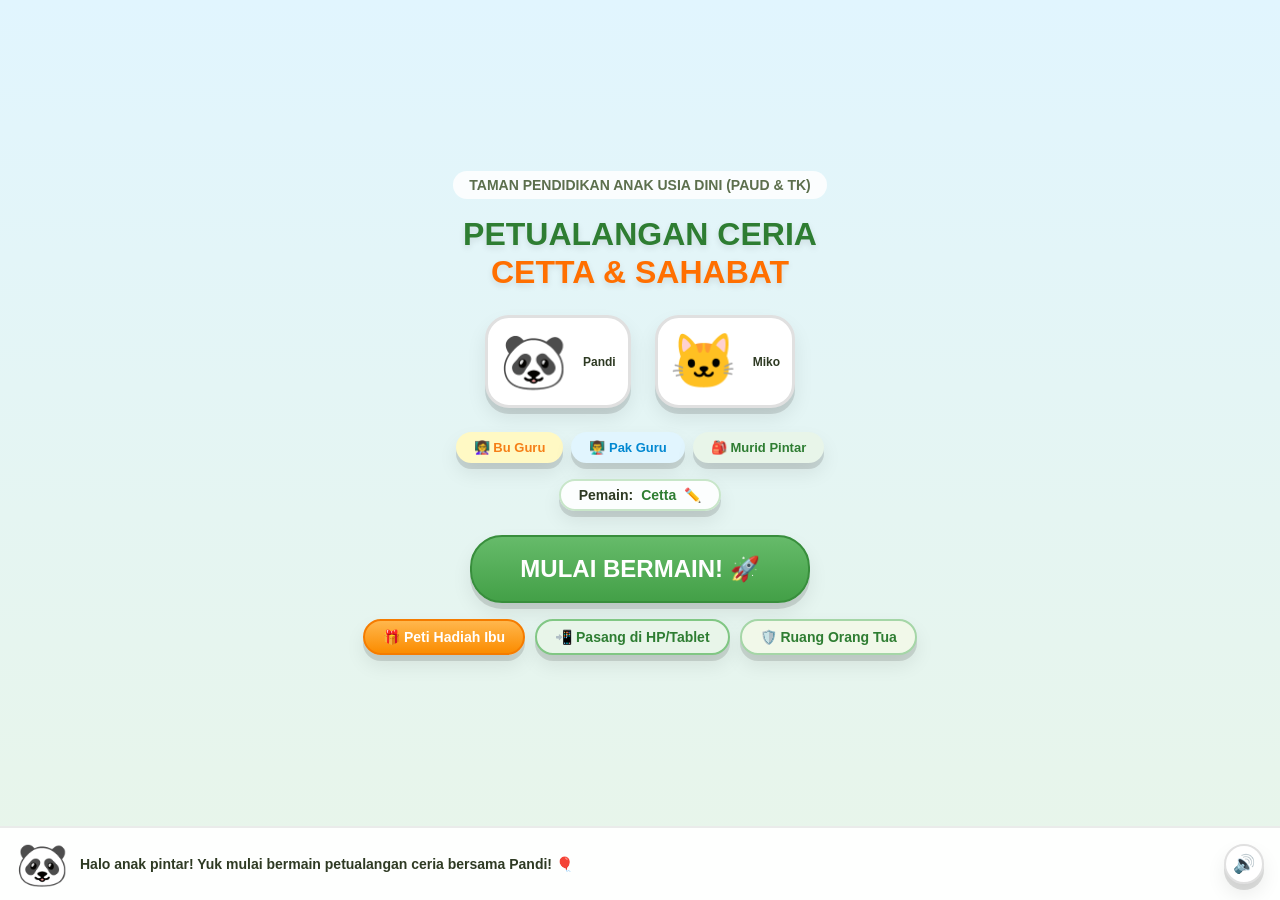
==== commit 7b1b610e: "feat: terapkan Gerbang Orang Tua (Parental Gate), Kebijakan Privasi Ramah Anak, dan Ruang Pengaturan" ====
--- a/index.html
+++ b/index.html
@@ -68,13 +68,16 @@
           MULAI BERMAIN! 🚀
         </button>
 
-        <!-- Bottom Action Buttons (Reward + Install) -->
+        <!-- Bottom Action Buttons (Reward + Install + Parental Hub) -->
         <div style="display:flex; gap:10px; flex-wrap:wrap; justify-content:center;">
           <button class="squish-btn btn-reward btn-pill" style="font-size:14px;" onclick="openMotherRewardModal()">
             🎁 Peti Hadiah Ibu
           </button>
           <button id="btn-install-app" class="squish-btn btn-pill" style="font-size:14px; background:#E8F5E9; color:#2E7D32; border:2px solid #81C784;" onclick="triggerAppInstall()">
             📲 Pasang di HP/Tablet
+          </button>
+          <button class="squish-btn btn-pill" style="font-size:14px; background:#F1F8E9; color:#2E7D32; border:2px solid #A5D6A7;" onclick="openParentalHub()">
+            🛡️ Ruang Orang Tua
           </button>
         </div>
       </div>
@@ -123,125 +126,200 @@
         🎯 Janji Ibu: <span id="active-reward-display">🍦 Makan Es Krim Bareng</span>
       </div>
 
+            <!-- Category Filter Tabs (Zona Petualangan) -->
+      <div class="zone-tab-bar">
+        <button class="squish-btn zone-tab-btn active" data-zone-target="all" onclick="filterMapZone('all', this)">
+          🌟 Semua <span class="zone-count-badge">27</span>
+        </button>
+        <button class="squish-btn zone-tab-btn" data-zone-target="belajar" onclick="filterMapZone('belajar', this)">
+          📚 Belajar <span class="zone-count-badge">8</span>
+        </button>
+        <button class="squish-btn zone-tab-btn" data-zone-target="game" onclick="filterMapZone('game', this)">
+          🎮 Game Seru <span class="zone-count-badge">8</span>
+        </button>
+        <button class="squish-btn zone-tab-btn" data-zone-target="kreatif" onclick="filterMapZone('kreatif', this)">
+          🎨 Seni & Cerita <span class="zone-count-badge">5</span>
+        </button>
+        <button class="squish-btn zone-tab-btn" data-zone-target="karakter" onclick="filterMapZone('karakter', this)">
+          🌱 Karakter & Sains <span class="zone-count-badge">6</span>
+        </button>
+      </div>
+
       <!-- Scrollable Wahana Grid -->
       <div class="map-scroll-area">
         <!-- New Wahana: Studio Coretan Ceria (Pra-Menulis) -->
-        <div class="landmark-card" style="background:#FFF9C4; border:2.5px solid #FBC02D;" onclick="startTracingStudio('hujan')">
+        <div class="landmark-card" data-zone="kreatif" style="background:#FFF9C4; border:2.5px solid #FBC02D;" onclick="startTracingStudio('hujan')">
           <div class="landmark-icon">✍️</div>
           <div class="landmark-title" style="color:#E65100;">Studio Coretan</div>
           <div class="landmark-count" style="color:#F57F17;">Pra-Tulis & Gambar</div>
         </div>
 
         <!-- New Wahana: Studio Musik Xilofon Pelangi -->
-        <div class="landmark-card" style="background:#FFF3E0; border:2.5px solid #FF9800;" onclick="openMusicStudio()">
+        <div class="landmark-card" data-zone="kreatif" style="background:#FFF3E0; border:2.5px solid #FF9800;" onclick="openMusicStudio()">
           <div class="landmark-icon">🎵</div>
           <div class="landmark-title" style="color:#E65100;">Xilofon Musik</div>
           <div class="landmark-count" style="color:#F57C00;">Lagu Anak & Do-Re-Mi</div>
         </div>
 
         <!-- New Wahana: Bina Diri Sehat (Gigi & Sabun Busa) -->
-        <div class="landmark-card" style="background:#E0F2F1; border:2.5px solid #00897B;" onclick="openHabitsStudio()">
+        <div class="landmark-card" data-zone="karakter" style="background:#E0F2F1; border:2.5px solid #00897B;" onclick="openHabitsStudio()">
           <div class="landmark-icon">🪥</div>
           <div class="landmark-title" style="color:#00695C;">Bina Diri Sehat</div>
           <div class="landmark-count" style="color:#00796B;">Sikat Gigi & Balon Busa</div>
         </div>
 
         <!-- New Wahana: Kebun Impian Cetta (Habitat Bintang) -->
-        <div class="landmark-card" style="background:#E8F5E9; border:2.5px solid #4CAF50;" onclick="openGardenScene()">
+        <div class="landmark-card" data-zone="karakter" style="background:#E8F5E9; border:2.5px solid #4CAF50;" onclick="openGardenScene()">
           <div class="landmark-icon">🌸</div>
           <div class="landmark-title" style="color:#2E7D32;">Kebun Impian</div>
           <div class="landmark-count" style="color:#388E3C;">Bunga, Kelinci & Kolam</div>
         </div>
 
         <!-- New Wahana: Lembar Mewarnai Siap Cetak -->
-        <div class="landmark-card" style="background:#FFF8E1; border:2.5px solid #FFB300;" onclick="openPrintSheetsModal()">
+        <div class="landmark-card" data-zone="kreatif" style="background:#FFF8E1; border:2.5px solid #FFB300;" onclick="openPrintSheetsModal()">
           <div class="landmark-icon">🖨️</div>
           <div class="landmark-title" style="color:#E65100;">Cetak Gambar</div>
           <div class="landmark-count" style="color:#F57C00;">Mewarnai Krayon Asli</div>
         </div>
 
         <!-- New Wahana: Dapur Tambah Kurang (Matematika Konkret) -->
-        <div class="landmark-card" style="background:#FFF9C4; border:2.5px solid #FBC02D;" onclick="openMathOpsStudio()">
+        <div class="landmark-card" data-zone="belajar" style="background:#FFF9C4; border:2.5px solid #FBC02D;" onclick="openMathOpsStudio()">
           <div class="landmark-icon">➕➖</div>
           <div class="landmark-title" style="color:#E65100;">Tambah Kurang</div>
           <div class="landmark-count" style="color:#F57F17;">Buah & Donat Lezat</div>
         </div>
 
         <!-- New Wahana: Jam Dinding Kukuk (Membaca Jam & Rutinitas) -->
-        <div class="landmark-card" style="background:#E8EAF6; border:2.5px solid #5C6BC0;" onclick="openClockStudio()">
+        <div class="landmark-card" data-zone="belajar" style="background:#E8EAF6; border:2.5px solid #5C6BC0;" onclick="openClockStudio()">
           <div class="landmark-icon">⏰</div>
           <div class="landmark-title" style="color:#283593;">Jam Dinding</div>
           <div class="landmark-count" style="color:#3949AB;">Kukuk & Rutinitas</div>
         </div>
 
+        <!-- New Wahana: Halo English (Kosa Kata Dwibahasa ID/EN) -->
+        <div class="landmark-card" data-zone="belajar" style="background:#E3F2FD; border:2.5px solid #2196F3;" onclick="openEnglishStudio()">
+          <div class="landmark-icon">🇬🇧</div>
+          <div class="landmark-title" style="color:#1565C0;">Halo English</div>
+          <div class="landmark-count" style="color:#1976D2;">Kosa Kata Cilik</div>
+        </div>
+
+        <!-- New Wahana: Lab Sains Cilik (Terapung atau Tenggelam) -->
+        <div class="landmark-card" data-zone="karakter" style="background:#E0F7FA; border:2.5px solid #00ACC1;" onclick="openScienceStudio()">
+          <div class="landmark-icon">🌊</div>
+          <div class="landmark-title" style="color:#00838F;">Lab Sains Air</div>
+          <div class="landmark-count" style="color:#0097A7;">Terapung / Tenggelam</div>
+        </div>
+
+        <!-- New Wahana: Cermin Emosi & 3 Kata Ajaib -->
+        <div class="landmark-card" data-zone="karakter" style="background:#FFF3E0; border:2.5px solid #FF9800;" onclick="openEmpathyStudio()">
+          <div class="landmark-icon">❤️</div>
+          <div class="landmark-title" style="color:#E65100;">Cermin Emosi</div>
+          <div class="landmark-count" style="color:#F57C00;">Perasaan & 3 Kata Ajaib</div>
+        </div>
+
+        <!-- New Wahana: Puzzle Potongan Gambar Ceria -->
+        <div class="landmark-card" data-zone="game" style="background:#F3E5F5; border:2.5px solid #AB47BC;" onclick="openPuzzleStudio()">
+          <div class="landmark-icon">🧩</div>
+          <div class="landmark-title" style="color:#6A1B9A;">Puzzle Ceria</div>
+          <div class="landmark-count" style="color:#7B1FA2;">4 Keping Gambar</div>
+        </div>
+
+        <!-- New Wahana: Arena XOX Cetta (Tic-Tac-Toe) -->
+        <div class="landmark-card" data-zone="game" style="background:#FFF8E1; border:2.5px solid #FFA000;" onclick="openXoxStudio()">
+          <div class="landmark-icon">⭕❌</div>
+          <div class="landmark-title" style="color:#E65100;">Arena XOX</div>
+          <div class="landmark-count" style="color:#F57C00;">Tic-Tac-Toe & Bot</div>
+        </div>
+
+        <!-- New Wahana: Kartu Ingatan Ajaib (Memory Match) -->
+        <div class="landmark-card" data-zone="game" style="background:#FFF3E0; border:2.5px solid #FF9800;" onclick="openMemoryStudio()">
+          <div class="landmark-icon">🎴</div>
+          <div class="landmark-title" style="color:#E65100;">Kartu Ingatan</div>
+          <div class="landmark-count" style="color:#F57C00;">Cari Pasangan Kembar</div>
+        </div>
+
+        <!-- New Wahana: Tangkap Buah Jatuh (Fruit Catcher) -->
+        <div class="landmark-card" data-zone="game" style="background:#E8F5E9; border:2.5px solid #4CAF50;" onclick="openCatcherStudio()">
+          <div class="landmark-icon">🧺🍎</div>
+          <div class="landmark-title" style="color:#2E7D32;">Tangkap Buah</div>
+          <div class="landmark-count" style="color:#388E3C;">Keranjang Panen</div>
+        </div>
+
+        <!-- New Wahana: Detektif Cilik (Hidden Objects) -->
+        <div class="landmark-card" data-zone="game" style="background:#E1F5FE; border:2.5px solid #03A9F4;" onclick="openDetectiveStudio()">
+          <div class="landmark-icon">🔍✨</div>
+          <div class="landmark-title" style="color:#0277BD;">Detektif Cilik</div>
+          <div class="landmark-count" style="color:#0288D1;">Cari Benda Sembunyi</div>
+        </div>
+
         <!-- New Wahana: Dongeng Kiko Sahabat Alam -->
-        <div class="landmark-card" style="background:#E1F5FE; border:2.5px solid #29B6F6;" onclick="startStoryBook()">
+        <div class="landmark-card" data-zone="kreatif" style="background:#E1F5FE; border:2.5px solid #29B6F6;" onclick="startStoryBook()">
           <div class="landmark-icon">🌧️</div>
           <div class="landmark-title" style="color:#0277BD;">Dongeng Kiko</div>
           <div class="landmark-count" style="color:#0288D1;">Sahabat Alam</div>
         </div>
 
-        <div class="landmark-card" onclick="startWahana('huruf', 'Kebun Huruf Fonik')">
+        <div class="landmark-card" data-zone="belajar" onclick="startWahana('huruf', 'Kebun Huruf Fonik')">
           <div class="landmark-icon">🔤</div>
           <div class="landmark-title">Huruf Fonik</div>
           <div class="landmark-count">A-Z Balon</div>
         </div>
 
-        <div class="landmark-card" onclick="startWahana('suku', 'Kereta Suku Kata')">
+        <div class="landmark-card" data-zone="belajar" onclick="startWahana('suku', 'Kereta Suku Kata')">
           <div class="landmark-icon">🚂</div>
           <div class="landmark-title">Suku Kata</div>
           <div class="landmark-count">10 Level SAS</div>
         </div>
 
-        <div class="landmark-card" onclick="startWahana('hitung', 'Pohon Berhitung')">
+        <div class="landmark-card" data-zone="belajar" onclick="startWahana('hitung', 'Pohon Berhitung')">
           <div class="landmark-icon">🍎</div>
           <div class="landmark-title">Pohon Hitung</div>
           <div class="landmark-count">50 Soal Apel</div>
         </div>
 
-        <div class="landmark-card" onclick="startWahana('warna', 'Istana Warna Soft')">
+        <div class="landmark-card" data-zone="kreatif" onclick="startWahana('warna', 'Istana Warna Soft')">
           <div class="landmark-icon">🎨</div>
           <div class="landmark-title">Warna Soft</div>
           <div class="landmark-count">16 Warna</div>
         </div>
 
-        <div class="landmark-card" onclick="startWahana('bentuk', 'Bentuk Geometri')">
+        <div class="landmark-card" data-zone="belajar" onclick="startWahana('bentuk', 'Bentuk Geometri')">
           <div class="landmark-icon">📐</div>
           <div class="landmark-title">Bentuk Kue</div>
           <div class="landmark-count">7 Bentuk</div>
         </div>
 
-        <div class="landmark-card" onclick="startWahana('hewan', 'Kebun Sahabat Hewan')">
+        <div class="landmark-card" data-zone="game" onclick="startWahana('hewan', 'Kebun Sahabat Hewan')">
           <div class="landmark-icon">🦁</div>
           <div class="landmark-title">Tebak Hewan</div>
           <div class="landmark-count">45 Suara</div>
         </div>
 
-        <div class="landmark-card" onclick="startWahana('makan', 'Dapur Hewan Makan Apa')">
+        <div class="landmark-card" data-zone="game" onclick="startWahana('makan', 'Dapur Hewan Makan Apa')">
           <div class="landmark-icon">🥕</div>
           <div class="landmark-title">Makan Apa?</div>
           <div class="landmark-count">10 Hewan</div>
         </div>
 
-        <div class="landmark-card" onclick="startWahana('kendaraan', 'Terminal Kendaraan')">
+        <div class="landmark-card" data-zone="game" onclick="startWahana('kendaraan', 'Terminal Kendaraan')">
           <div class="landmark-icon">✈️</div>
           <div class="landmark-title">Kendaraan</div>
           <div class="landmark-count">Darat & Udara</div>
         </div>
 
-        <div class="landmark-card" onclick="startWahana('sayur', 'Sahabat Sayur Sehat')">
+        <div class="landmark-card" data-zone="karakter" onclick="startWahana('sayur', 'Sahabat Sayur Sehat')">
           <div class="landmark-icon">🥦</div>
           <div class="landmark-title">Sayur Sehat</div>
           <div class="landmark-count">Pasar Cilik</div>
         </div>
 
-        <div class="landmark-card" onclick="startWahana('islam', 'Bintang Islam Ceria')">
+        <div class="landmark-card" data-zone="karakter" onclick="startWahana('islam', 'Bintang Islam Ceria')">
           <div class="landmark-icon">🕌</div>
           <div class="landmark-title">Islam Ceria</div>
           <div class="landmark-count">Rukun & Doa</div>
         </div>
 
-        <div class="landmark-card" onclick="startWahana('langit', 'Teropong Benda Langit')">
+        <div class="landmark-card" data-zone="belajar" onclick="startWahana('langit', 'Teropong Benda Langit')">
           <div class="landmark-icon">🌙</div>
           <div class="landmark-title">Benda Langit</div>
           <div class="landmark-count">Siang & Malam</div>
@@ -610,6 +688,190 @@
       <div style="padding:10px 16px 20px; flex:1; display:flex; flex-direction:column; overflow-y:auto; -webkit-overflow-scrolling:touch;">
         <div id="clock-stage-container">
           <!-- Dynamically populated by js/clock.js -->
+        </div>
+      </div>
+    </div>
+
+    <!-- ======================================================= -->
+    <!-- SCENE 13: POJOK HALO ENGLISH (BILINGUAL ID/EN)          -->
+    <!-- ======================================================= -->
+    <div id="scene-english" class="scene-view" style="background:#E3F2FD;">
+      <div class="game-header" style="background:rgba(227,242,253,0.95); border-color:rgba(0,0,0,0.06);">
+        <div class="header-left">
+          <button class="squish-btn btn-icon" onclick="exitEnglishToMap()" title="Kembali ke Peta">🗺️</button>
+          <span style="font-weight:800; font-size:16px; color:#1565C0;">🇬🇧 Halo English</span>
+        </div>
+        <div class="header-right">
+          <div class="squish-btn btn-star-badge" onclick="openProfileProgressModal()" title="Buka Rapor Progres">
+            ⭐ <span class="hud-stars-clone">18</span>
+          </div>
+        </div>
+      </div>
+
+      <div style="padding:10px 16px 20px; flex:1; display:flex; flex-direction:column; overflow-y:auto; -webkit-overflow-scrolling:touch;">
+        <div id="english-stage-container">
+          <!-- Dynamically populated by js/english.js -->
+        </div>
+      </div>
+    </div>
+
+    <!-- ======================================================= -->
+    <!-- SCENE 14: LAB SAINS CILIK (TERAPUNG ATAU TENGGELAM)     -->
+    <!-- ======================================================= -->
+    <div id="scene-science" class="scene-view" style="background:#E0F7FA;">
+      <div class="game-header" style="background:rgba(224,247,250,0.95); border-color:rgba(0,0,0,0.06);">
+        <div class="header-left">
+          <button class="squish-btn btn-icon" onclick="exitScienceToMap()" title="Kembali ke Peta">🗺️</button>
+          <span style="font-weight:800; font-size:16px; color:#00838F;">🌊 Lab Sains Air</span>
+        </div>
+        <div class="header-right">
+          <div class="squish-btn btn-star-badge" onclick="openProfileProgressModal()" title="Buka Rapor Progres">
+            ⭐ <span class="hud-stars-clone">18</span>
+          </div>
+        </div>
+      </div>
+
+      <div style="padding:10px 16px 20px; flex:1; display:flex; flex-direction:column; overflow-y:auto; -webkit-overflow-scrolling:touch;">
+        <div id="science-stage-container">
+          <!-- Dynamically populated by js/science.js -->
+        </div>
+      </div>
+    </div>
+
+    <!-- ======================================================= -->
+    <!-- SCENE 15: CERMIN EMOSI & 3 KATA AJAIB                   -->
+    <!-- ======================================================= -->
+    <div id="scene-empathy" class="scene-view" style="background:#FFF8E1;">
+      <div class="game-header" style="background:rgba(255,248,225,0.95); border-color:rgba(0,0,0,0.06);">
+        <div class="header-left">
+          <button class="squish-btn btn-icon" onclick="exitEmpathyToMap()" title="Kembali ke Peta">🗺️</button>
+          <span style="font-weight:800; font-size:16px; color:#E65100;">❤️ Cermin Emosi</span>
+        </div>
+        <div class="header-right">
+          <div class="squish-btn btn-star-badge" onclick="openProfileProgressModal()" title="Buka Rapor Progres">
+            ⭐ <span class="hud-stars-clone">18</span>
+          </div>
+        </div>
+      </div>
+
+      <div style="padding:10px 16px 20px; flex:1; display:flex; flex-direction:column; overflow-y:auto; -webkit-overflow-scrolling:touch;">
+        <div id="empathy-stage-container">
+          <!-- Dynamically populated by js/empathy.js -->
+        </div>
+      </div>
+    </div>
+
+    <!-- ======================================================= -->
+    <!-- SCENE 16: PUZZLE POTONGAN GAMBAR CERIA                  -->
+    <!-- ======================================================= -->
+    <div id="scene-puzzle" class="scene-view" style="background:#F3E5F5;">
+      <div class="game-header" style="background:rgba(243,229,245,0.95); border-color:rgba(0,0,0,0.06);">
+        <div class="header-left">
+          <button class="squish-btn btn-icon" onclick="exitPuzzleToMap()" title="Kembali ke Peta">🗺️</button>
+          <span style="font-weight:800; font-size:16px; color:#6A1B9A;">🧩 Puzzle Ceria</span>
+        </div>
+        <div class="header-right">
+          <div class="squish-btn btn-star-badge" onclick="openProfileProgressModal()" title="Buka Rapor Progres">
+            ⭐ <span class="hud-stars-clone">18</span>
+          </div>
+        </div>
+      </div>
+
+      <div style="padding:10px 16px 20px; flex:1; display:flex; flex-direction:column; overflow-y:auto; -webkit-overflow-scrolling:touch;">
+        <div id="puzzle-stage-container">
+          <!-- Dynamically populated by js/puzzle.js -->
+        </div>
+      </div>
+    </div>
+
+    <!-- ======================================================= -->
+    <!-- SCENE 17: ARENA XOX CETTA (TIC-TAC-TOE & STRATEGI)      -->
+    <!-- ======================================================= -->
+    <div id="scene-xox" class="scene-view" style="background:#FFF9C4;">
+      <div class="game-header" style="background:rgba(255,249,196,0.95); border-color:rgba(0,0,0,0.06);">
+        <div class="header-left">
+          <button class="squish-btn btn-icon" onclick="exitXoxToMap()" title="Kembali ke Peta">🗺️</button>
+          <span style="font-weight:800; font-size:16px; color:#E65100;">⭕❌ Arena XOX Cetta</span>
+        </div>
+        <div class="header-right">
+          <div class="squish-btn btn-star-badge" onclick="openProfileProgressModal()" title="Buka Rapor Progres">
+            ⭐ <span class="hud-stars-clone">18</span>
+          </div>
+        </div>
+      </div>
+
+      <div style="padding:10px 16px 20px; flex:1; display:flex; flex-direction:column; overflow-y:auto; -webkit-overflow-scrolling:touch;">
+        <div id="xox-stage-container">
+          <!-- Dynamically populated by js/xox.js -->
+        </div>
+      </div>
+    </div>
+
+    <!-- ======================================================= -->
+    <!-- SCENE 18: KARTU INGATAN AJAIB (MEMORY MATCH)            -->
+    <!-- ======================================================= -->
+    <div id="scene-memory" class="scene-view" style="background:#FFF3E0;">
+      <div class="game-header" style="background:rgba(255,243,224,0.95); border-color:rgba(0,0,0,0.06);">
+        <div class="header-left">
+          <button class="squish-btn btn-icon" onclick="exitMemoryToMap()" title="Kembali ke Peta">🗺️</button>
+          <span style="font-weight:800; font-size:16px; color:#E65100;">🎴 Kartu Ingatan Ajaib</span>
+        </div>
+        <div class="header-right">
+          <div class="squish-btn btn-star-badge" onclick="openProfileProgressModal()" title="Buka Rapor Progres">
+            ⭐ <span class="hud-stars-clone">18</span>
+          </div>
+        </div>
+      </div>
+
+      <div style="padding:10px 16px 20px; flex:1; display:flex; flex-direction:column; overflow-y:auto; -webkit-overflow-scrolling:touch;">
+        <div id="memory-stage-container">
+          <!-- Dynamically populated by js/memory.js -->
+        </div>
+      </div>
+    </div>
+
+    <!-- ======================================================= -->
+    <!-- SCENE 19: TANGKAP BUAH JATUH (FRUIT CATCHER)            -->
+    <!-- ======================================================= -->
+    <div id="scene-catcher" class="scene-view" style="background:#E8F5E9;">
+      <div class="game-header" style="background:rgba(232,245,233,0.95); border-color:rgba(0,0,0,0.06);">
+        <div class="header-left">
+          <button class="squish-btn btn-icon" onclick="exitCatcherToMap()" title="Kembali ke Peta">🗺️</button>
+          <span style="font-weight:800; font-size:16px; color:#2E7D32;">🧺 Tangkap Buah Jatuh</span>
+        </div>
+        <div class="header-right">
+          <div class="squish-btn btn-star-badge" onclick="openProfileProgressModal()" title="Buka Rapor Progres">
+            ⭐ <span class="hud-stars-clone">18</span>
+          </div>
+        </div>
+      </div>
+
+      <div style="padding:10px 16px 20px; flex:1; display:flex; flex-direction:column; overflow-y:auto; -webkit-overflow-scrolling:touch;">
+        <div id="catcher-stage-container">
+          <!-- Dynamically populated by js/catcher.js -->
+        </div>
+      </div>
+    </div>
+
+    <!-- ======================================================= -->
+    <!-- SCENE 20: DETEKTIF CILIK (HIDDEN OBJECTS)               -->
+    <!-- ======================================================= -->
+    <div id="scene-detective" class="scene-view" style="background:#E1F5FE;">
+      <div class="game-header" style="background:rgba(225,245,254,0.95); border-color:rgba(0,0,0,0.06);">
+        <div class="header-left">
+          <button class="squish-btn btn-icon" onclick="exitDetectiveToMap()" title="Kembali ke Peta">🗺️</button>
+          <span style="font-weight:800; font-size:16px; color:#0277BD;">🔍 Detektif Cilik</span>
+        </div>
+        <div class="header-right">
+          <div class="squish-btn btn-star-badge" onclick="openProfileProgressModal()" title="Buka Rapor Progres">
+            ⭐ <span class="hud-stars-clone">18</span>
+          </div>
+        </div>
+      </div>
+
+      <div style="padding:10px 16px 20px; flex:1; display:flex; flex-direction:column; overflow-y:auto; -webkit-overflow-scrolling:touch;">
+        <div id="detective-stage-container">
+          <!-- Dynamically populated by js/detective.js -->
         </div>
       </div>
     </div>
@@ -792,6 +1054,16 @@
           </button>
         </div>
 
+        <!-- Parental & Privacy Links -->
+        <div style="margin-top:12px; padding-top:10px; border-top:1px dashed #E0E0E0; display:flex; justify-content:center; gap:8px; flex-wrap:wrap;">
+          <button class="squish-btn" style="background:#F1F8E9; color:#2E7D32; font-size:11px; font-weight:800; padding:6px 12px; border-radius:14px; border:1px solid #A5D6A7;" onclick="openParentPrivacyModal()">
+            🔒 Privasi & Keamanan Anak
+          </button>
+          <button class="squish-btn" style="background:#FFEBEE; color:#C62828; font-size:11px; font-weight:800; padding:6px 12px; border-radius:14px; border:1px solid #EF9A9A;" onclick="confirmResetAllData()">
+            🗑️ Reset Progres
+          </button>
+        </div>
+
       </div>
     </div>
 
@@ -902,28 +1174,194 @@
       </div>
     </div>
 
+    <!-- ======================================================= -->
+    <!-- MODAL: GERBANG ORANG TUA (PARENTAL GATE)                -->
+    <!-- ======================================================= -->
+    <div id="modal-parental-gate" class="game-modal-overlay" style="display:none;" onclick="if(event.target === this) closeParentalGate()">
+      <div class="parent-gate-card">
+        <button onclick="closeParentalGate()" style="position:absolute; top:12px; right:12px; width:34px; height:34px; border-radius:50%; background:#FF5252; color:#FFF; font-size:16px; font-weight:900; border:none; cursor:pointer;">✕</button>
+
+        <div style="font-size:36px; margin-bottom:4px;">🛡️</div>
+        <div id="parent-gate-title" style="font-size:17px; font-weight:900; color:#2E7D32; margin-bottom:4px;">Area Khusus Orang Tua</div>
+        <div style="font-size:13px; color:#546E7A; margin-bottom:14px; line-height:1.4;">
+          Untuk memastikan Anda adalah Ayah/Bunda, silakan pilih jawaban hitung berikut:
+        </div>
+
+        <!-- Question Prompt -->
+        <div id="parent-gate-question" style="background:#E8F5E9; border:2.5px solid #81C784; border-radius:18px; padding:12px; font-size:28px; font-weight:900; color:#1B5E20; margin-bottom:14px; letter-spacing:1px;">
+          7 + 5 = ?
+        </div>
+
+        <!-- 3 Choices -->
+        <div id="parent-gate-choices" style="display:flex; gap:10px; margin-bottom:14px;">
+          <!-- Dynamically populated by js/parental-gate.js -->
+        </div>
+
+        <div id="parent-gate-error" style="display:none; color:#C62828; font-size:12px; font-weight:800; margin-bottom:10px;">
+          Jawaban belum tepat. Coba soal baru ya!
+        </div>
+
+        <!-- Alternative Hold-to-Unlock for busy parents -->
+        <div style="border-top:1.5px dashed #CFD8DC; padding-top:12px; margin-top:6px;">
+          <button class="parent-hold-btn" 
+                  onmousedown="startHoldGate()" onmouseup="cancelHoldGate()" onmouseleave="cancelHoldGate()"
+                  ontouchstart="startHoldGate()" ontouchend="cancelHoldGate()">
+            <div id="parent-gate-hold-bar" class="parent-hold-progress"></div>
+            👆 Atau Sentuh & Tahan Di Sini (3 Detik)
+          </button>
+        </div>
+      </div>
+    </div>
+
+    <!-- ======================================================= -->
+    <!-- MODAL: RUANG ORANG TUA (PARENTAL HUB)                   -->
+    <!-- ======================================================= -->
+    <div id="modal-parental-hub" class="game-modal-overlay" style="display:none;" onclick="if(event.target === this) closeParentalHub()">
+      <div class="game-modal-card" style="max-width:420px; padding:20px; text-align:left;">
+        <div style="display:flex; justify-content:space-between; align-items:center; margin-bottom:14px;">
+          <div style="display:flex; align-items:center; gap:8px;">
+            <span style="font-size:28px;">🛡️</span>
+            <div>
+              <div style="font-size:18px; font-weight:900; color:#2E7D32;">Ruang Orang Tua</div>
+              <div style="font-size:12px; color:#558B2F;">Pengaturan, Privasi & Keselamatan Anak</div>
+            </div>
+          </div>
+          <button class="squish-btn btn-icon" style="width:34px; height:34px; font-size:16px;" onclick="closeParentalHub()">✕</button>
+        </div>
+
+        <div style="display:flex; flex-direction:column; gap:10px; margin-bottom:16px;">
+          <!-- Menu 1: Sayang Mata -->
+          <div class="squish-btn" style="background:#E8F5E9; border:2px solid #81C784; border-radius:18px; padding:12px 14px; display:flex; align-items:center; justify-content:space-between; cursor:pointer;" onclick="closeParentalHub(); openScreenTimeModalActual();">
+            <div style="display:flex; align-items:center; gap:10px;">
+              <span style="font-size:24px;">👁️</span>
+              <div>
+                <div style="font-size:14px; font-weight:800; color:#2E7D32;">Batas Waktu Layar (Sayang Mata)</div>
+                <div style="font-size:11px; color:#558B2F;">Atur jeda istirahat mata setelah bermain</div>
+              </div>
+            </div>
+            <span style="font-size:16px; color:#2E7D32;">➔</span>
+          </div>
+
+          <!-- Menu 2: Jaminan Privasi -->
+          <div class="squish-btn" style="background:#E1F5FE; border:2px solid #81D4FA; border-radius:18px; padding:12px 14px; display:flex; align-items:center; justify-content:space-between; cursor:pointer;" onclick="closeParentalHub(); openParentPrivacyModal();">
+            <div style="display:flex; align-items:center; gap:10px;">
+              <span style="font-size:24px;">🔒</span>
+              <div>
+                <div style="font-size:14px; font-weight:800; color:#0277BD;">Jaminan Privasi & Tanpa Iklan</div>
+                <div style="font-size:11px; color:#0288D1;">100% Offline, tanpa pelacak pihak ketiga</div>
+              </div>
+            </div>
+            <span style="font-size:16px; color:#0288D1;">➔</span>
+          </div>
+
+          <!-- Menu 3: Cetak Lembar Mewarnai -->
+          <div class="squish-btn" style="background:#FFF8E1; border:2px solid #FFD54F; border-radius:18px; padding:12px 14px; display:flex; align-items:center; justify-content:space-between; cursor:pointer;" onclick="closeParentalHub(); openPrintSheetsModal();">
+            <div style="display:flex; align-items:center; gap:10px;">
+              <span style="font-size:24px;">🖨️</span>
+              <div>
+                <div style="font-size:14px; font-weight:800; color:#E65100;">Cetak Lembar Mewarnai Fisik</div>
+                <div style="font-size:11px; color:#F57C00;">Cetak PDF untuk mewarnai dengan krayon asli</div>
+              </div>
+            </div>
+            <span style="font-size:16px; color:#E65100;">➔</span>
+          </div>
+
+          <!-- Menu 4: Reset Progres Bersih -->
+          <div class="squish-btn" style="background:#FFEBEE; border:2px solid #EF9A9A; border-radius:18px; padding:12px 14px; display:flex; align-items:center; justify-content:space-between; cursor:pointer;" onclick="closeParentalHub(); confirmResetAllData();">
+            <div style="display:flex; align-items:center; gap:10px;">
+              <span style="font-size:24px;">🗑️</span>
+              <div>
+                <div style="font-size:14px; font-weight:800; color:#C62828;">Atur Ulang / Reset Data Bermain</div>
+                <div style="font-size:11px; color:#E53935;">Mulai dari awal dengan profil bersih</div>
+              </div>
+            </div>
+            <span style="font-size:16px; color:#C62828;">➔</span>
+          </div>
+        </div>
+
+        <button class="squish-btn btn-primary btn-pill" style="width:100%; font-size:13px; padding:10px 0; background:#455A64; border-color:#263238;" onclick="closeParentalHub()">
+          Kembali ke Permainan 👍
+        </button>
+      </div>
+    </div>
+
+    <!-- ======================================================= -->
+    <!-- MODAL: KEBIJAKAN PRIVASI & KESELAMATAN ANAK             -->
+    <!-- ======================================================= -->
+    <div id="modal-parent-privacy" class="game-modal-overlay" style="display:none;" onclick="if(event.target === this) closeParentPrivacyModal()">
+      <div class="game-modal-card" style="max-width:440px; padding:20px; text-align:left; max-height:85vh; overflow-y:auto; -webkit-overflow-scrolling:touch;">
+        <div style="display:flex; justify-content:space-between; align-items:center; margin-bottom:12px;">
+          <div style="display:flex; align-items:center; gap:8px;">
+            <span style="font-size:28px;">🔒</span>
+            <div>
+              <div style="font-size:18px; font-weight:900; color:#0277BD;">Privasi & Keselamatan Anak</div>
+              <div style="font-size:11px; color:#546E7A;">Prinsip Ramah & Transparan untuk Orang Tua</div>
+            </div>
+          </div>
+          <button class="squish-btn btn-icon" style="width:34px; height:34px; font-size:16px;" onclick="closeParentPrivacyModal()">✕</button>
+        </div>
+
+        <div style="display:flex; flex-direction:column; gap:12px; font-size:13px; color:#37474F; line-height:1.5;">
+          <div style="background:#E8F5E9; border-radius:16px; padding:12px; border:1.5px solid #A5D6A7;">
+            <div style="font-weight:900; color:#2E7D32; margin-bottom:3px;">🛡️ 1. Bebas Iklan & Bebas Pembelian (Nol IAP)</div>
+            <div>Aplikasi ini 100% gratis, tanpa iklan komersial, tanpa tautan tersembunyi, dan tanpa transaksi uang virtual atau kotak undian yang mengecoh anak.</div>
+          </div>
+
+          <div style="background:#E1F5FE; border-radius:16px; padding:12px; border:1.5px solid #81D4FA;">
+            <div style="font-weight:900; color:#0277BD; margin-bottom:3px;">📵 2. 100% Offline & Data Lokal di HP</div>
+            <div>Seluruh bintang, kemajuan wahana, dan nama panggilan anak disimpan murni di memori HP Anda (localStorage). Tidak ada data anak yang dikirimkan ke server luar.</div>
+          </div>
+
+          <div style="background:#FFF9C4; border-radius:16px; padding:12px; border:1.5px solid #FFE082;">
+            <div style="font-weight:900; color:#E65100; margin-bottom:3px;">🚫 3. Tanpa Pelacak & Tanpa Akun</div>
+            <div>Kami tidak mengumpulkan nama asli lengkap, nomor telepon, alamat, lokasi GPS, kamera, mikrofon, atau pengenal perangkat iklan.</div>
+          </div>
+
+          <div style="background:#F3E5F5; border-radius:16px; padding:12px; border:1.5px solid #CE93D8;">
+            <div style="font-weight:900; color:#6A1B9A; margin-bottom:3px;">🌱 4. Bermain Tenang & Tanpa Tekanan</div>
+            <div>Tidak ada batas waktu panik atau layar 'Game Over' yang menakutkan. Kesalahan dianggap sebagai proses belajar ('Ayo coba lagi!') dan dilengkapi fitur Pengingat Sayang Mata.</div>
+          </div>
+        </div>
+
+        <div style="margin-top:16px; text-align:center;">
+          <button class="squish-btn btn-primary btn-pill" style="font-size:13px; padding:10px 24px; background:#0288D1; border-color:#01579B;" onclick="closeParentPrivacyModal()">
+            Saya Mengerti, Terima Kasih 👍
+          </button>
+        </div>
+      </div>
+    </div>
+
   </div>
 
   <!-- Dedicated Print Target Paper (Displayed only during window.print) -->
   <div id="print-target-paper"></div>
 
   <!-- JavaScript Modular Scripts with Cache-Buster -->
-  <script src="js/data.js?v=10.0"></script>
-  <script src="js/audio.js?v=10.0"></script>
-  <script src="js/state.js?v=10.0"></script>
-  <script src="js/profile.js?v=10.0"></script>
-  <script src="js/stages.js?v=10.0"></script>
-  <script src="js/arena.js?v=10.0"></script>
-  <script src="js/tracing.js?v=10.0"></script>
-  <script src="js/story.js?v=10.0"></script>
-  <script src="js/music.js?v=10.0"></script>
-  <script src="js/habits.js?v=10.0"></script>
-  <script src="js/garden.js?v=10.0"></script>
-  <script src="js/print-sheet.js?v=10.0"></script>
-  <script src="js/screentime.js?v=10.0"></script>
-  <script src="js/math-ops.js?v=10.0"></script>
-  <script src="js/clock.js?v=10.0"></script>
-  <script src="js/app.js?v=10.0"></script>
+  <script src="js/data.js?v=15.0"></script>
+  <script src="js/audio.js?v=15.0"></script>
+  <script src="js/state.js?v=15.0"></script>
+  <script src="js/profile.js?v=15.0"></script>
+  <script src="js/parental-gate.js?v=15.0"></script>
+  <script src="js/stages.js?v=15.0"></script>
+  <script src="js/arena.js?v=15.0"></script>
+  <script src="js/tracing.js?v=15.0"></script>
+  <script src="js/story.js?v=15.0"></script>
+  <script src="js/music.js?v=15.0"></script>
+  <script src="js/habits.js?v=15.0"></script>
+  <script src="js/garden.js?v=15.0"></script>
+  <script src="js/print-sheet.js?v=15.0"></script>
+  <script src="js/screentime.js?v=15.0"></script>
+  <script src="js/math-ops.js?v=15.0"></script>
+  <script src="js/clock.js?v=15.0"></script>
+  <script src="js/english.js?v=15.0"></script>
+  <script src="js/science.js?v=15.0"></script>
+  <script src="js/empathy.js?v=15.0"></script>
+  <script src="js/puzzle.js?v=15.0"></script>
+  <script src="js/xox.js?v=15.0"></script>
+  <script src="js/memory.js?v=15.0"></script>
+  <script src="js/catcher.js?v=15.0"></script>
+  <script src="js/detective.js?v=15.0"></script>
+  <script src="js/app.js?v=15.0"></script>
 
   <!-- PWA Install & Service Worker Registration Script -->
   <script>
--- a/css/style.css
+++ b/css/style.css
@@ -712,3 +712,245 @@
   border-color: #303F9F;
   box-shadow: 0 4px 10px rgba(63, 81, 181, 0.35);
 }
+
+/* =========================================================
+   HALO ENGLISH, SAINS, EMPATI & PUZZLE
+   ========================================================= */
+.english-tab-btn {
+  padding: 8px 16px;
+  border-radius: 16px;
+  background: #FFF;
+  border: 2px solid #BBDEFB;
+  color: #1565C0;
+  font-size: 13px;
+  font-weight: 800;
+  cursor: pointer;
+}
+.english-tab-btn.tab-active {
+  background: #1976D2;
+  color: #FFF;
+  border-color: #0D47A1;
+  box-shadow: 0 4px 10px rgba(25, 118, 210, 0.35);
+}
+
+.empathy-tab-btn {
+  padding: 8px 16px;
+  border-radius: 16px;
+  background: #FFF;
+  border: 2px solid #FFE082;
+  color: #E65100;
+  font-size: 13px;
+  font-weight: 800;
+  cursor: pointer;
+}
+.empathy-tab-btn.tab-active {
+  background: #FFA000;
+  color: #FFF;
+  border-color: #FF6F00;
+  box-shadow: 0 4px 10px rgba(255, 160, 0, 0.35);
+}
+
+.puzzle-slot {
+  transition: transform 0.15s ease, background-color 0.2s ease;
+}
+.slot-placed {
+  animation: popIn 0.3s ease-out;
+}
+
+/* =========================================================
+   ARENA XOX CETTA (TIC-TAC-TOE)
+   ========================================================= */
+.xox-mode-btn {
+  padding: 6px 12px;
+  border-radius: 14px;
+  background: #FFF;
+  border: 1.5px solid #FFCA28;
+  color: #E65100;
+  font-size: 11px;
+  font-weight: 800;
+  cursor: pointer;
+  white-space: nowrap;
+}
+.xox-mode-btn.mode-active {
+  background: #FF9800;
+  color: #FFF;
+  border-color: #F57C00;
+  box-shadow: 0 3px 8px rgba(255, 152, 0, 0.35);
+}
+
+.xox-cell {
+  transition: transform 0.12s ease, background 0.2s ease, border-color 0.2s ease;
+}
+.xox-cell:active {
+  transform: scale(0.92);
+}
+.xox-cell-win {
+  background: #E8F5E9 !important;
+  border-color: #4CAF50 !important;
+  box-shadow: 0 0 16px rgba(76, 175, 80, 0.6) !important;
+  animation: squishBounce 0.6s infinite alternate ease-in-out !important;
+}
+
+/* ========================================================= */
+/* MINI-GAMES: KARTU INGATAN, TANGKAP BUAH & DETEKTIF CILIK  */
+/* ========================================================= */
+.memory-card-tile {
+  perspective: 800px;
+  border-radius: 18px;
+  transition: transform 0.2s cubic-bezier(0.34, 1.56, 0.64, 1), box-shadow 0.2s ease, border-color 0.2s ease;
+  user-select: none;
+  -webkit-user-select: none;
+  touch-action: manipulation;
+}
+.memory-card-tile:active {
+  transform: scale(0.94);
+}
+.card-matched {
+  animation: squishBounce 0.5s ease-out;
+}
+
+.detective-target {
+  transition: transform 0.25s cubic-bezier(0.34, 1.56, 0.64, 1), filter 0.25s ease;
+}
+.detective-target:active {
+  transform: translate(-50%, -50%) scale(0.92);
+}
+.detective-target.is-found {
+  animation: squishBounce 0.6s ease-out;
+}
+
+/* ========================================================= */
+/* ZONA PETUALANGAN TAB FILTER (PETA BERSIH & RINGKAS)      */
+/* ========================================================= */
+.zone-tab-bar {
+  display: flex;
+  gap: 8px;
+  overflow-x: auto;
+  padding: 6px 16px 10px;
+  -webkit-overflow-scrolling: touch;
+  scrollbar-width: none;
+  flex-shrink: 0;
+}
+.zone-tab-bar::-webkit-scrollbar {
+  display: none;
+}
+.zone-tab-btn {
+  background: #FFFFFF;
+  color: #455A64;
+  border: 2px solid #CFD8DC;
+  border-radius: 20px;
+  padding: 8px 14px;
+  font-size: 13px;
+  font-weight: 800;
+  white-space: nowrap;
+  box-shadow: 0 3px 6px rgba(0,0,0,0.05);
+  cursor: pointer;
+  transition: all 0.2s cubic-bezier(0.34, 1.56, 0.64, 1);
+  display: inline-flex;
+  align-items: center;
+  gap: 6px;
+  user-select: none;
+  -webkit-user-select: none;
+  touch-action: manipulation;
+}
+.zone-tab-btn:active {
+  transform: scale(0.93);
+}
+.zone-tab-btn.active {
+  background: #455A64;
+  color: #FFFFFF;
+  border-color: #263238;
+  box-shadow: 0 4px 12px rgba(69,90,100,0.35);
+  transform: translateY(-2px);
+}
+.zone-tab-btn[data-zone-target="belajar"].active {
+  background: #1976D2;
+  border-color: #0D47A1;
+  box-shadow: 0 4px 12px rgba(25,118,210,0.35);
+}
+.zone-tab-btn[data-zone-target="game"].active {
+  background: #FF6F00;
+  border-color: #E65100;
+  box-shadow: 0 4px 12px rgba(255,111,0,0.35);
+}
+.zone-tab-btn[data-zone-target="kreatif"].active {
+  background: #8E24AA;
+  border-color: #6A1B9A;
+  box-shadow: 0 4px 12px rgba(142,36,170,0.35);
+}
+.zone-tab-btn[data-zone-target="karakter"].active {
+  background: #00897B;
+  border-color: #004D40;
+  box-shadow: 0 4px 12px rgba(0,137,123,0.35);
+}
+.zone-count-badge {
+  display: inline-block;
+  padding: 1px 6px;
+  border-radius: 10px;
+  font-size: 11px;
+  font-weight: 900;
+  background: rgba(0,0,0,0.08);
+}
+.zone-tab-btn.active .zone-count-badge {
+  background: rgba(255,255,255,0.25);
+  color: #FFFFFF;
+}
+
+/* ========================================================= */
+/* GERBANG ORANG TUA (PARENTAL GATE) & PRIVASI RAMAH ANAK    */
+/* ========================================================= */
+@keyframes shakeGate {
+  0%, 100% { transform: translateX(0); }
+  20%, 60% { transform: translateX(-8px); }
+  40%, 80% { transform: translateX(8px); }
+}
+
+.parent-gate-card {
+  background: #FFFFFF;
+  border-radius: 28px;
+  border: 3.5px solid #81C784;
+  box-shadow: 0 12px 32px rgba(46, 125, 50, 0.2);
+  max-width: 420px;
+  width: 90%;
+  padding: 22px 20px;
+  text-align: center;
+  position: relative;
+  animation: popIn 0.3s cubic-bezier(0.34, 1.56, 0.64, 1);
+}
+
+.parent-hold-btn {
+  width: 100%;
+  position: relative;
+  overflow: hidden;
+  background: #F1F8E9;
+  border: 2px dashed #81C784;
+  border-radius: 20px;
+  padding: 12px 16px;
+  font-size: 13px;
+  font-weight: 800;
+  color: #2E7D32;
+  cursor: pointer;
+  user-select: none;
+  -webkit-user-select: none;
+  touch-action: none;
+}
+
+.parent-hold-progress {
+  position: absolute;
+  top: 0;
+  left: 0;
+  bottom: 0;
+  width: 0%;
+  background: rgba(129, 199, 132, 0.4);
+  transition: width 0.1s linear;
+  pointer-events: none;
+}
+
+/* Touch Target Minimum Standard (Skill Game Anak >= 48-64px) */
+button, .squish-btn, .landmark-card {
+  touch-action: manipulation;
+  -webkit-tap-highlight-color: transparent;
+}
+
+
+
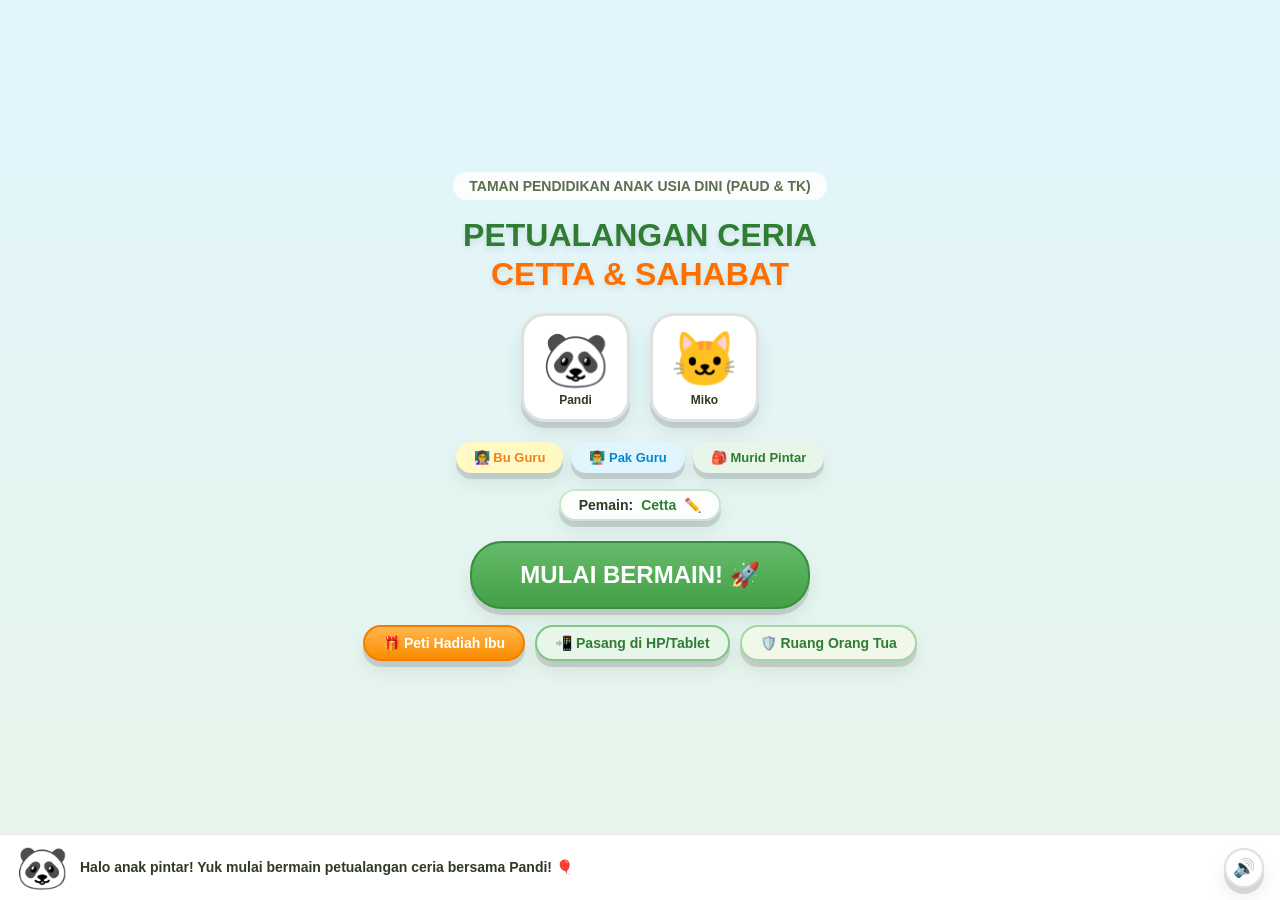
==== commit 87be6c9a: "fix(mobile): optimasi penuh pengalaman HP (100dvh, grid 2 kolom, header rapi, arena & modal responsi" ====
--- a/index.html
+++ b/index.html
@@ -15,8 +15,8 @@
   <link rel="icon" type="image/png" href="icons/icon-192.png">
   <link rel="apple-touch-icon" href="icons/icon-192.png">
 
-  <link rel="stylesheet" href="css/style.css">
-  <link rel="stylesheet" href="css/animations.css">
+  <link rel="stylesheet" href="css/style.css?v=16.0">
+  <link rel="stylesheet" href="css/animations.css?v=16.0">
 </head>
 <body>
 
@@ -29,30 +29,30 @@
     <!-- SCENE 1: TITLE / PINTU GERBANG                          -->
     <!-- ======================================================= -->
     <div id="scene-title" class="scene-view active-scene">
-      <div style="flex:1; display:flex; flex-direction:column; align-items:center; justify-content:center; padding:20px; text-align:center; gap:16px;">
+      <div class="title-scroll-wrap">
         
-        <div style="font-size:14px; font-weight:800; color:#5C6F4D; background:rgba(255,255,255,0.85); padding:6px 16px; border-radius:20px;">
+        <div class="title-subtitle-badge" style="font-size:14px; font-weight:800; color:#5C6F4D; background:rgba(255,255,255,0.85); padding:6px 16px; border-radius:20px;">
           TAMAN PENDIDIKAN ANAK USIA DINI (PAUD & TK)
         </div>
 
-        <h1 style="font-size:32px; font-weight:900; color:#2E7D32; text-shadow:0 3px 6px rgba(0,0,0,0.1); line-height:1.2;">
+        <h1 class="title-main-heading" style="font-size:32px; font-weight:900; color:#2E7D32; text-shadow:0 3px 6px rgba(0,0,0,0.1); line-height:1.2;">
           PETUALANGAN CERIA<br><span style="color:#FF6F00;">CETTA & SAHABAT</span>
         </h1>
 
         <!-- Mascot Podium -->
-        <div style="display:flex; align-items:center; justify-content:center; gap:24px; margin:8px 0;">
-          <div class="squish-btn" style="padding:12px; border-radius:24px; background:#FFF; border:3px solid #E0E0E0;" onclick="switchMascot('pandi')" title="Pilih Pandi si Panda">
-            <span style="font-size:54px;">🐼</span><br>
+        <div style="display:flex; align-items:center; justify-content:center; gap:20px; margin:4px 0;">
+          <div class="squish-btn title-podium-card" style="padding:12px 18px; border-radius:24px; background:#FFF; border:3px solid #E0E0E0; flex-direction:column; gap:2px;" onclick="switchMascot('pandi')" title="Pilih Pandi si Panda">
+            <span class="title-podium-emoji" style="font-size:54px;">🐼</span>
             <span style="font-size:12px; font-weight:800; color:#2E3A23;">Pandi</span>
           </div>
-          <div class="squish-btn" style="padding:12px; border-radius:24px; background:#FFF; border:3px solid #E0E0E0;" onclick="switchMascot('miko')" title="Pilih Miko si Kucing">
-            <span style="font-size:54px;">🐱</span><br>
+          <div class="squish-btn title-podium-card" style="padding:12px 18px; border-radius:24px; background:#FFF; border:3px solid #E0E0E0; flex-direction:column; gap:2px;" onclick="switchMascot('miko')" title="Pilih Miko si Kucing">
+            <span class="title-podium-emoji" style="font-size:54px;">🐱</span>
             <span style="font-size:12px; font-weight:800; color:#2E3A23;">Miko</span>
           </div>
         </div>
 
         <!-- Roleplay Selector -->
-        <div style="display:flex; gap:8px;">
+        <div style="display:flex; gap:8px; flex-wrap:wrap; justify-content:center;">
           <button class="squish-btn btn-pill" style="background:#FFF9C4; color:#F57F17; font-size:13px;" onclick="setPlayerRole('bu_guru')">👩‍🏫 Bu Guru</button>
           <button class="squish-btn btn-pill" style="background:#E1F5FE; color:#0288D1; font-size:13px;" onclick="setPlayerRole('pak_guru')">👨‍🏫 Pak Guru</button>
           <button class="squish-btn btn-pill" style="background:#E8F5E9; color:#2E7D32; font-size:13px;" onclick="setPlayerRole('murid')">🎒 Murid Pintar</button>
@@ -64,7 +64,7 @@
         </div>
 
         <!-- Big Start Play Button -->
-        <button class="squish-btn btn-primary" style="font-size:24px; padding:18px 48px; border-radius:32px; margin-top:8px;" onclick="goToScene('map')">
+        <button class="squish-btn btn-primary title-start-btn" style="font-size:24px; padding:18px 48px; border-radius:32px; margin-top:4px;" onclick="goToScene('map')">
           MULAI BERMAIN! 🚀
         </button>
 
@@ -93,20 +93,20 @@
         <div class="header-left">
           <button class="squish-btn btn-icon" onclick="goToScene('title')" title="Kembali ke Depan">🚪</button>
           <!-- Clickable Kid Profile Card Button -->
-          <div id="btn-profile-card-map" class="squish-btn" style="display:flex; align-items:center; gap:8px; background:rgba(255,255,255,0.9); padding:4px 12px; border-radius:18px; border:2px solid #A5D6A7; cursor:pointer;" onclick="openProfileProgressModal()" title="Lihat Rapor Progres Cetta">
-            <span class="player-avatar-hud" style="font-size:22px;">🐼</span>
+          <div id="btn-profile-card-map" class="squish-btn" style="display:flex; align-items:center; gap:6px; background:rgba(255,255,255,0.9); padding:4px 10px; border-radius:18px; border:2px solid #A5D6A7; cursor:pointer;" onclick="openProfileProgressModal()" title="Lihat Rapor Progres Cetta">
+            <span class="player-avatar-hud" style="font-size:20px;">🐼</span>
             <div style="text-align:left; line-height:1.1;">
               <div class="player-name-text" style="font-size:13px; font-weight:800; color:#2E7D32;">Cetta</div>
-              <div style="font-size:10px; color:#558B2F;">⭐ <span class="hud-stars-clone">18</span> Bintang</div>
+              <div class="hide-on-xs" style="font-size:10px; color:#558B2F;">⭐ <span class="hud-stars-clone">18</span> Bintang</div>
             </div>
           </div>
         </div>
         <div class="header-right">
-          <button id="hud-screen-timer-btn" class="squish-btn btn-pill" style="font-size:12px; padding:5px 10px; background:#E8F5E9; color:#2E7D32; border:1.5px solid #81C784;" onclick="openScreenTimeModal()" title="Pengaturan Sayang Mata (Waktu Layar)">
+          <button id="hud-screen-timer-btn" class="squish-btn btn-pill" style="font-size:12px; padding:5px 9px; background:#E8F5E9; color:#2E7D32; border:1.5px solid #81C784;" onclick="openScreenTimeModal()" title="Pengaturan Sayang Mata (Waktu Layar)">
             👁️ 15m
           </button>
-          <button id="btn-install-map" class="squish-btn btn-pill" style="font-size:12px; padding:5px 12px; background:#E8F5E9; color:#2E7D32; border:1.5px solid #81C784;" onclick="triggerAppInstall()" title="Pasang Aplikasi ke Layar Utama HP">
-            📲 Pasang
+          <button id="btn-install-map" class="squish-btn btn-pill" style="font-size:12px; padding:5px 10px; background:#E8F5E9; color:#2E7D32; border:1.5px solid #81C784;" onclick="triggerAppInstall()" title="Pasang Aplikasi ke Layar Utama HP">
+            📲 <span class="hide-on-xs">Pasang</span>
           </button>
           <div class="squish-btn btn-star-badge" onclick="openProfileProgressModal()" title="Buka Rapor Progres">
             ⭐ <span id="hud-star-count">18</span>
@@ -1337,31 +1337,31 @@
   <div id="print-target-paper"></div>
 
   <!-- JavaScript Modular Scripts with Cache-Buster -->
-  <script src="js/data.js?v=15.0"></script>
-  <script src="js/audio.js?v=15.0"></script>
-  <script src="js/state.js?v=15.0"></script>
-  <script src="js/profile.js?v=15.0"></script>
-  <script src="js/parental-gate.js?v=15.0"></script>
-  <script src="js/stages.js?v=15.0"></script>
-  <script src="js/arena.js?v=15.0"></script>
-  <script src="js/tracing.js?v=15.0"></script>
-  <script src="js/story.js?v=15.0"></script>
-  <script src="js/music.js?v=15.0"></script>
-  <script src="js/habits.js?v=15.0"></script>
-  <script src="js/garden.js?v=15.0"></script>
-  <script src="js/print-sheet.js?v=15.0"></script>
-  <script src="js/screentime.js?v=15.0"></script>
-  <script src="js/math-ops.js?v=15.0"></script>
-  <script src="js/clock.js?v=15.0"></script>
-  <script src="js/english.js?v=15.0"></script>
-  <script src="js/science.js?v=15.0"></script>
-  <script src="js/empathy.js?v=15.0"></script>
-  <script src="js/puzzle.js?v=15.0"></script>
-  <script src="js/xox.js?v=15.0"></script>
-  <script src="js/memory.js?v=15.0"></script>
-  <script src="js/catcher.js?v=15.0"></script>
-  <script src="js/detective.js?v=15.0"></script>
-  <script src="js/app.js?v=15.0"></script>
+  <script src="js/data.js?v=16.0"></script>
+  <script src="js/audio.js?v=16.0"></script>
+  <script src="js/state.js?v=16.0"></script>
+  <script src="js/profile.js?v=16.0"></script>
+  <script src="js/parental-gate.js?v=16.0"></script>
+  <script src="js/stages.js?v=16.0"></script>
+  <script src="js/arena.js?v=16.0"></script>
+  <script src="js/tracing.js?v=16.0"></script>
+  <script src="js/story.js?v=16.0"></script>
+  <script src="js/music.js?v=16.0"></script>
+  <script src="js/habits.js?v=16.0"></script>
+  <script src="js/garden.js?v=16.0"></script>
+  <script src="js/print-sheet.js?v=16.0"></script>
+  <script src="js/screentime.js?v=16.0"></script>
+  <script src="js/math-ops.js?v=16.0"></script>
+  <script src="js/clock.js?v=16.0"></script>
+  <script src="js/english.js?v=16.0"></script>
+  <script src="js/science.js?v=16.0"></script>
+  <script src="js/empathy.js?v=16.0"></script>
+  <script src="js/puzzle.js?v=16.0"></script>
+  <script src="js/xox.js?v=16.0"></script>
+  <script src="js/memory.js?v=16.0"></script>
+  <script src="js/catcher.js?v=16.0"></script>
+  <script src="js/detective.js?v=16.0"></script>
+  <script src="js/app.js?v=16.0"></script>
 
   <!-- PWA Install & Service Worker Registration Script -->
   <script>
--- a/css/style.css
+++ b/css/style.css
@@ -28,8 +28,9 @@
 }
 
 html, body {
-  width: 100vw;
-  height: 100vh;
+  width: 100%;
+  height: 100%;
+  height: 100dvh;
   overflow: hidden;
   position: fixed;
   font-family: 'Fredoka', 'Quicksand', 'Nunito', 'Comic Sans MS', sans-serif;
@@ -47,17 +48,17 @@
   flex-direction: column;
 }
 
-/* Universal Scenes */
+/* Universal Scenes (Flex-First Responsive Viewport) */
 .scene-view {
-  position: absolute;
-  top: 0;
-  left: 0;
+  flex: 1;
+  min-height: 0;
   width: 100%;
-  bottom: 74px; /* Leaves clear space for mascot bottom bar */
+  position: relative;
   display: none;
   flex-direction: column;
   background: transparent;
   z-index: 10;
+  overflow: hidden;
 }
 
 .scene-view.active-scene {
@@ -314,17 +315,17 @@
 
 /* Mascot Dialogue Bottom Bar */
 .mascot-bottom-bar {
-  position: absolute;
-  bottom: 0;
-  left: 0;
+  position: relative;
+  flex-shrink: 0;
   width: 100%;
-  height: 74px;
+  min-height: 66px;
+  height: auto;
   background: rgba(255, 255, 255, 0.95);
   backdrop-filter: blur(8px);
   border-top: 2px solid rgba(0, 0, 0, 0.08);
   display: flex;
   align-items: center;
-  padding: 8px 16px;
+  padding: 8px 16px calc(8px + env(safe-area-inset-bottom));
   gap: 12px;
   z-index: 100;
 }
@@ -952,5 +953,212 @@
   -webkit-tap-highlight-color: transparent;
 }
 
-
-
+/* Ensure 8-bar Xylophone always fits container cleanly on any phone width */
+.xylo-bar {
+  min-width: 0 !important;
+}
+
+/* Responsive Scrollable Title Wrapper */
+.title-scroll-wrap {
+  flex: 1;
+  overflow-y: auto;
+  -webkit-overflow-scrolling: touch;
+  display: flex;
+  flex-direction: column;
+  align-items: center;
+  justify-content: center;
+  padding: 20px;
+  text-align: center;
+  gap: 16px;
+}
+
+@media (max-height: 700px) {
+  .title-scroll-wrap {
+    justify-content: flex-start;
+    padding: 14px 16px 20px;
+  }
+}
+
+/* ========================================================= */
+/* MOBILE SMARTPHONE (HP) PORTRAIT EXPERIENCE POLISH (< 600px)*/
+/* Keeps Tablet/Desktop layout untouched & awesome           */
+/* ========================================================= */
+@media (max-width: 599px) {
+  .hide-on-xs {
+    display: none !important;
+  }
+
+  /* Crisp Single-Line Top Header */
+  .game-header {
+    height: 54px;
+    min-height: 54px;
+    padding: 0 10px;
+  }
+  .header-left, .header-right {
+    gap: 6px;
+  }
+  .header-title {
+    font-size: 15px;
+    gap: 5px;
+    white-space: nowrap;
+    overflow: hidden;
+    text-overflow: ellipsis;
+    max-width: 185px;
+  }
+  .btn-icon {
+    width: 40px;
+    height: 40px;
+    font-size: 20px;
+  }
+  .btn-pill {
+    padding: 6px 12px;
+    font-size: 13px;
+  }
+  .btn-star-badge {
+    padding: 4px 10px;
+    font-size: 15px;
+  }
+
+  /* Compact World Status Bar */
+  .world-status-bar {
+    margin: 6px 10px;
+    padding: 6px 8px;
+    font-size: 11px;
+    border-radius: 14px;
+  }
+  .world-status-item {
+    gap: 3px;
+    white-space: nowrap;
+  }
+
+  /* Zona Filter Tabs Sleek on Phone */
+  .zone-tab-bar {
+    padding: 4px 10px 8px;
+    gap: 6px;
+  }
+  .zone-tab-btn {
+    padding: 6px 12px;
+    font-size: 12px;
+    min-height: 36px;
+  }
+
+  /* 2 Spacious Columns on HP (Replaces 3 cramped skinny cards!) */
+  .map-scroll-area {
+    grid-template-columns: repeat(2, 1fr);
+    gap: 10px;
+    padding: 6px 12px 18px;
+  }
+  .landmark-card {
+    padding: 12px 8px;
+    gap: 5px;
+    border-radius: 18px;
+    min-height: 104px;
+  }
+  .landmark-icon {
+    font-size: 36px;
+  }
+  .landmark-title {
+    font-size: 13px;
+  }
+  .landmark-count {
+    font-size: 10px;
+    padding: 2px 7px;
+  }
+
+  /* Title Screen Comfortable Mobile Sizing */
+  .title-scroll-wrap {
+    padding: 14px 14px 18px !important;
+    gap: 10px !important;
+  }
+  .title-subtitle-badge {
+    font-size: 11px !important;
+    padding: 5px 12px !important;
+  }
+  .title-main-heading {
+    font-size: 24px !important;
+  }
+  .title-podium-emoji {
+    font-size: 42px !important;
+  }
+  .title-podium-card {
+    padding: 10px 14px !important;
+    border-radius: 20px !important;
+  }
+  .title-start-btn {
+    font-size: 20px !important;
+    padding: 14px 36px !important;
+    width: 100%;
+    max-width: 300px;
+  }
+
+  /* Stage Play Area & Quiz Cards */
+  .stage-main-canvas {
+    padding: 10px 12px;
+  }
+  .stage-question-card {
+    padding: 14px 12px;
+    gap: 12px;
+    border-radius: 22px;
+  }
+  .option-btn {
+    padding: 12px 8px;
+    font-size: 17px;
+    min-height: 54px;
+    border-radius: 16px;
+  }
+
+  /* Responsive Mini-Game Arenas for Mobile Height */
+  #detective-arena {
+    height: clamp(210px, 37dvh, 330px) !important;
+  }
+  #catcher-arena {
+    height: clamp(200px, 35dvh, 280px) !important;
+  }
+  #tracing-canvas-box {
+    min-height: clamp(190px, 34dvh, 280px);
+  }
+  #story-interactive-canvas {
+    min-height: clamp(180px, 32dvh, 240px);
+  }
+  #puzzle-board {
+    width: min(250px, 72vw, 35dvh) !important;
+    height: min(250px, 72vw, 35dvh) !important;
+  }
+  #xox-stage-container [style*="width:280px"] {
+    width: min(260px, 74vw, 36dvh) !important;
+    height: min(260px, 74vw, 36dvh) !important;
+  }
+  .xylo-bar {
+    padding: 8px 0 !important;
+  }
+
+  /* Safe Scrollable Modals on Small Screens */
+  .game-modal-overlay {
+    padding: 12px;
+  }
+  .game-modal-card, .parent-gate-card {
+    max-height: 86dvh;
+    overflow-y: auto;
+    -webkit-overflow-scrolling: touch;
+    padding: 18px 14px !important;
+    border-radius: 24px;
+  }
+
+  /* Mascot Dialogue Bar Compact Mobile Polish */
+  .mascot-bottom-bar {
+    min-height: 58px;
+    padding: 6px 12px calc(6px + env(safe-area-inset-bottom));
+    gap: 10px;
+  }
+  .mascot-avatar {
+    font-size: 34px;
+  }
+  .mascot-speech-bubble {
+    font-size: 12.5px;
+    line-height: 1.3;
+  }
+}
+
+
+
+
